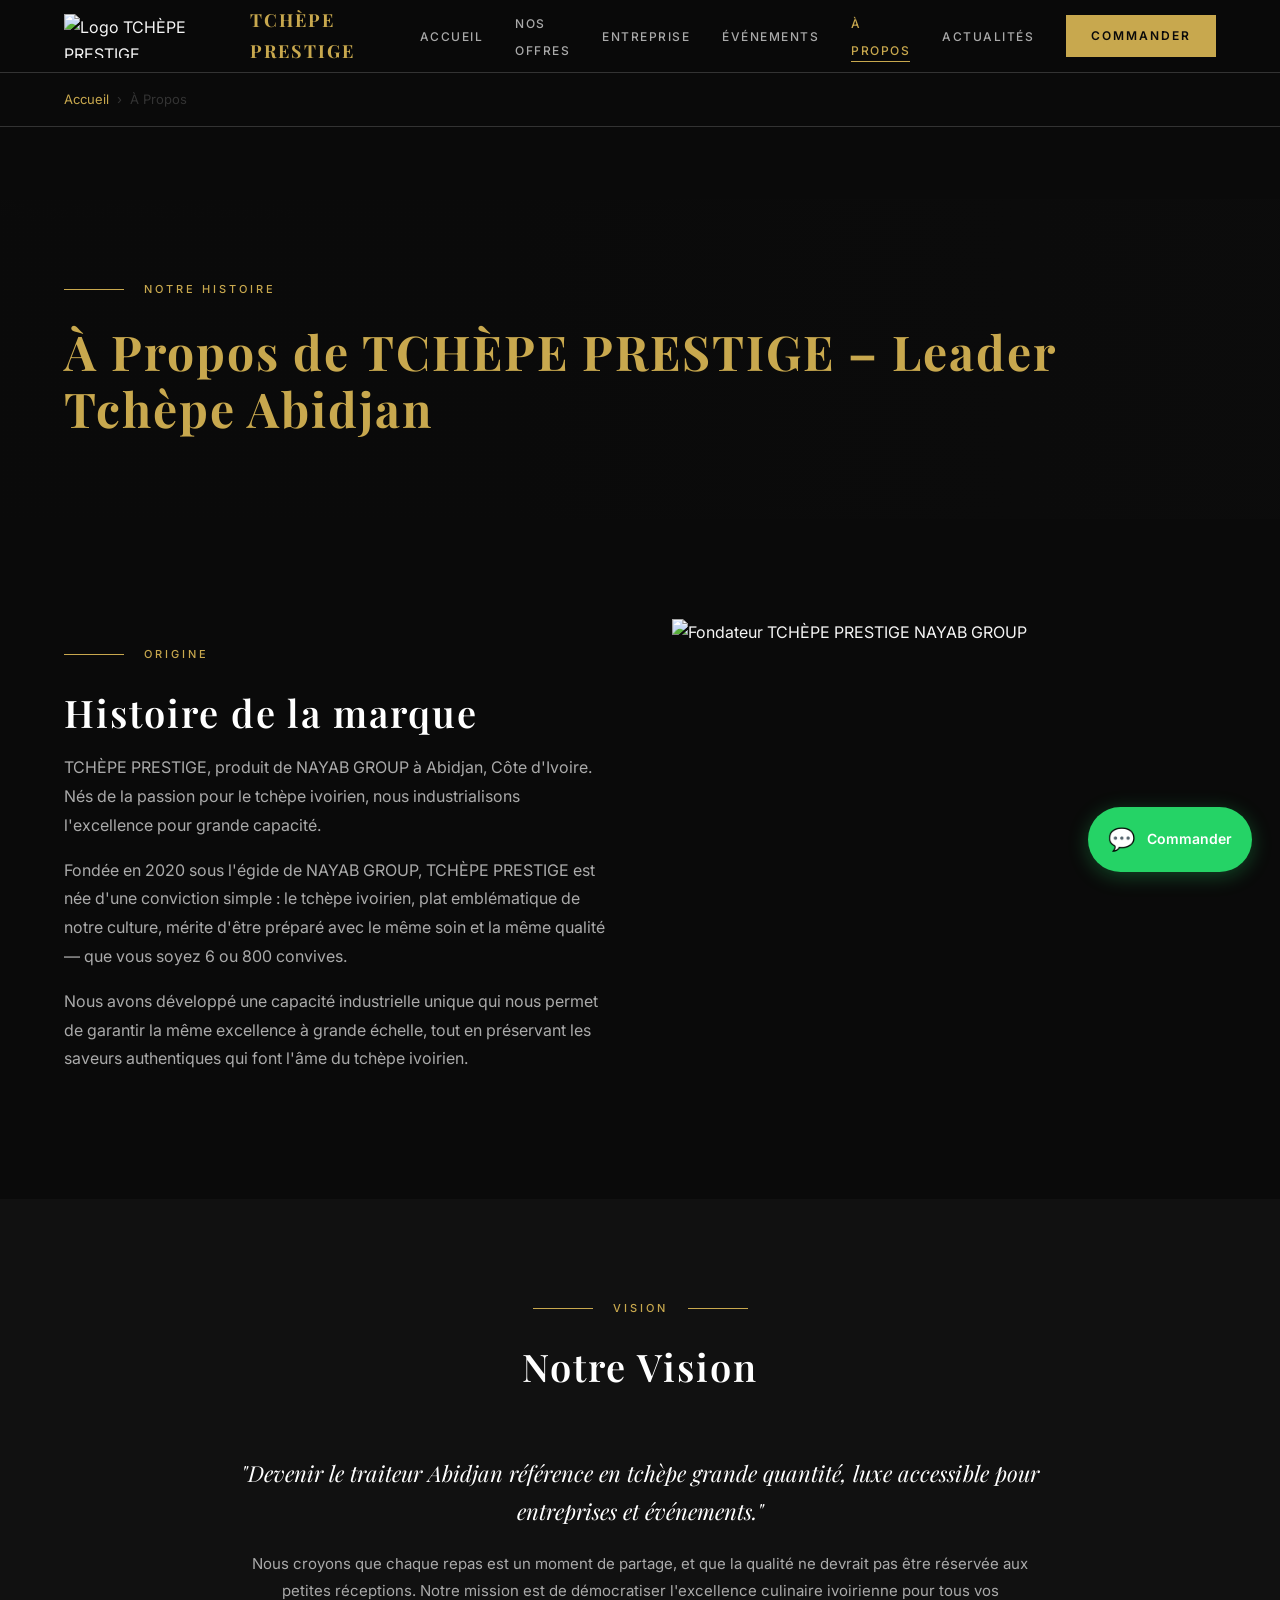
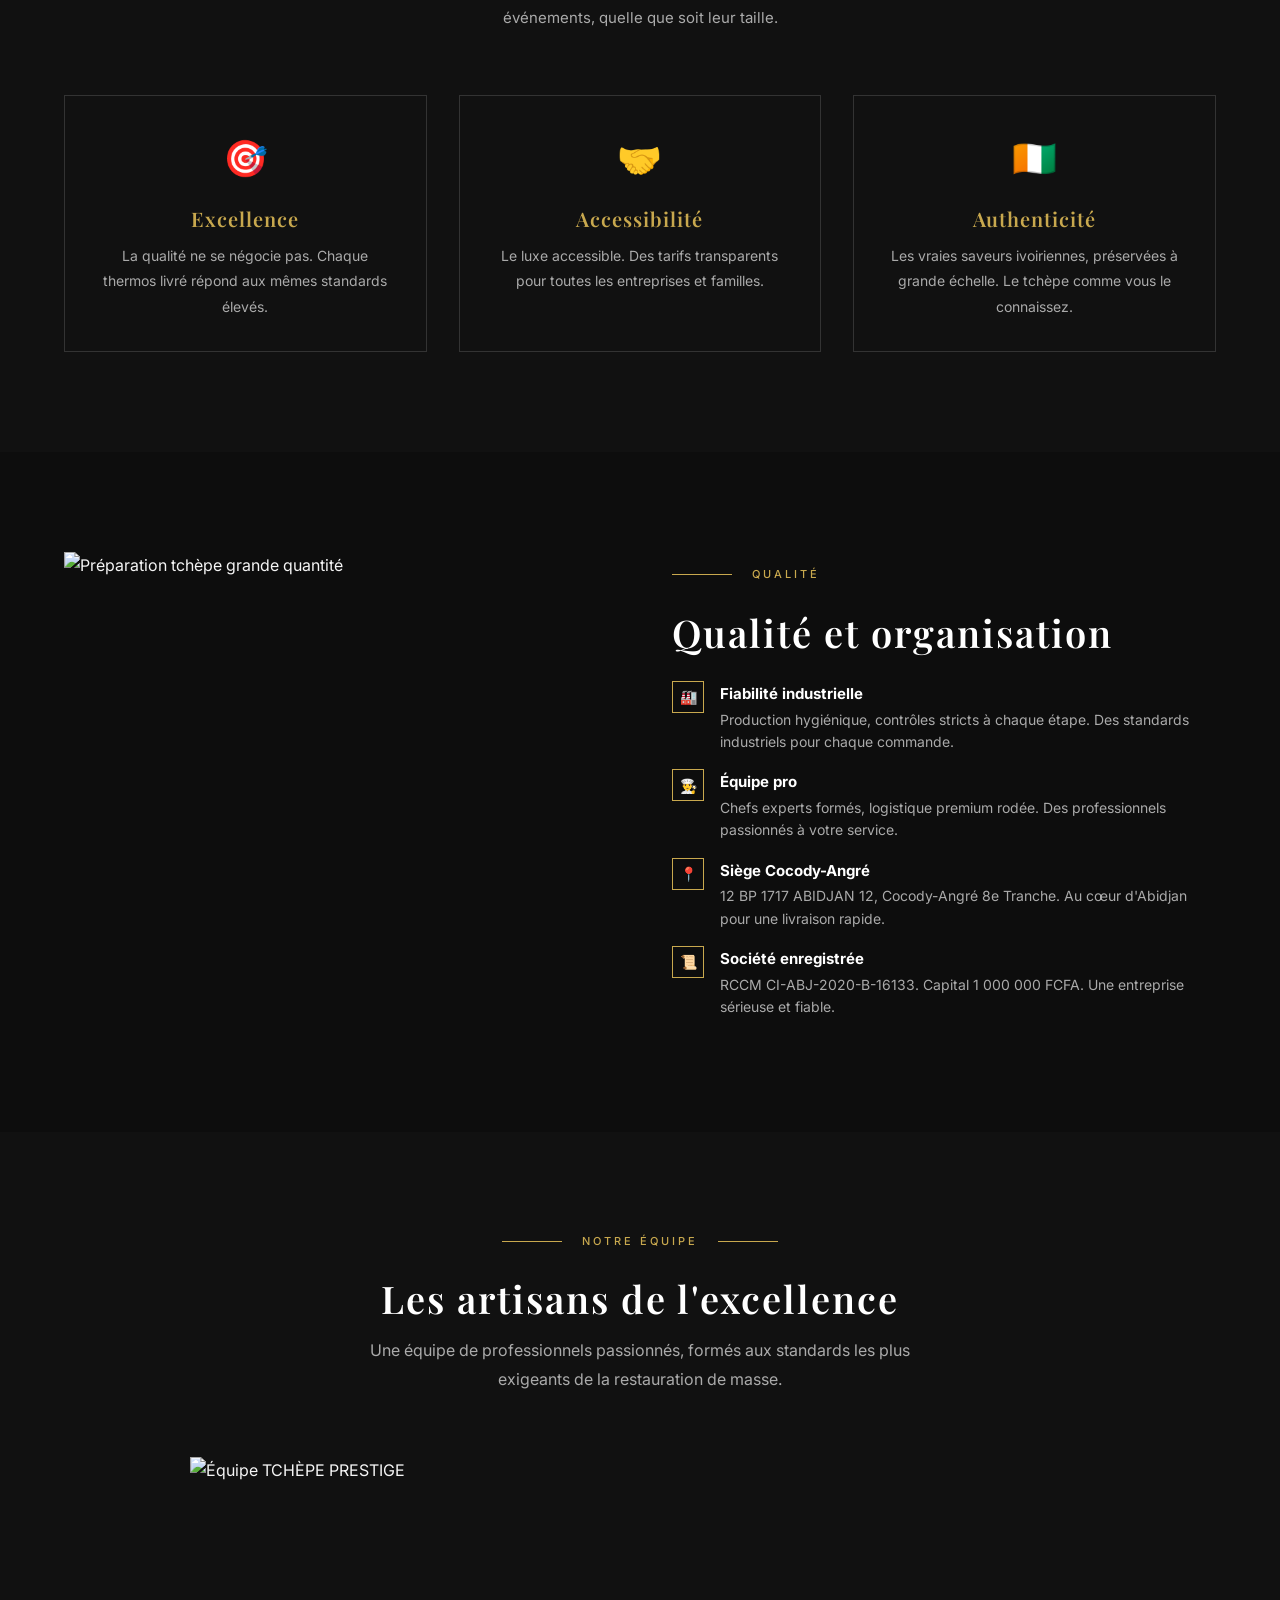
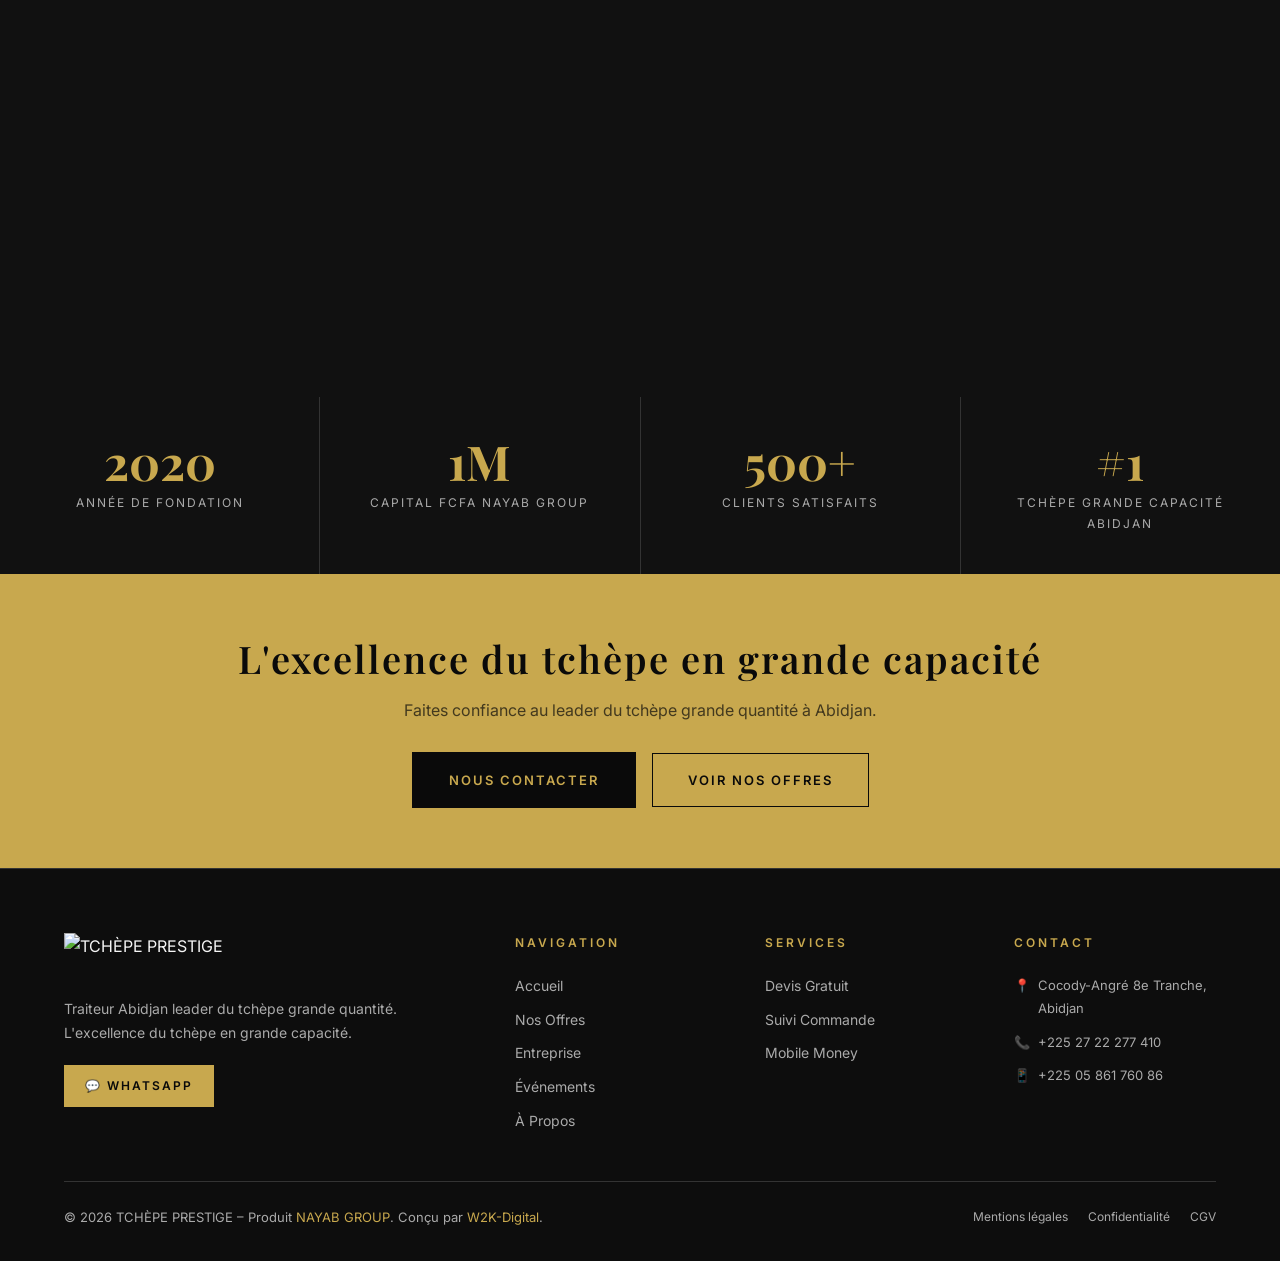
==== a-propos.html @ 78ae447a "Create a-propos.html" ====
<!DOCTYPE html>
<html lang="fr">
<head>
  <meta charset="UTF-8">
  <meta name="viewport" content="width=device-width, initial-scale=1.0">
  <title>À Propos de TCHÈPE PRESTIGE – Leader Tchèpe Abidjan | NAYAB GROUP</title>
  <meta name="description" content="TCHÈPE PRESTIGE, produit de NAYAB GROUP à Abidjan. Notre histoire, vision et engagement qualité. Traiteur Abidjan référence en tchèpe grande quantité.">
  <link rel="canonical" href="https://www.tchepeprestige.com/a-propos.html">
  <meta property="og:title" content="À Propos – TCHÈPE PRESTIGE Leader Tchèpe Abidjan">
  <meta property="og:description" content="Découvrez l'histoire de TCHÈPE PRESTIGE, produit NAYAB GROUP. Notre mission : l'excellence du tchèpe en grande capacité à Abidjan.">
  <meta property="og:image" content="https://www.tchepeprestige.com/images/apropos/equipe-cuisine.jpg">
  <meta property="og:url" content="https://www.tchepeprestige.com/a-propos.html">
  <link rel="icon" type="image/png" href="images/logo/favicon.png">
  <link rel="preconnect" href="https://fonts.googleapis.com">
  <link rel="preconnect" href="https://fonts.gstatic.com" crossorigin>
  <link href="https://fonts.googleapis.com/css2?family=Playfair+Display:wght@400;600;700&family=Inter:wght@300;400;500;600&display=swap" rel="stylesheet">
  <link rel="stylesheet" href="css/style.css">
  <!-- FB_PIXEL_ID --><!-- GA_MEASUREMENT_ID -->
</head>
<body data-next-page="temoignages.html">

  <!-- HEADER -->
  <header class="header" id="header">
    <nav class="nav">
      <a href="index.html" class="nav-logo">
        <img src="images/logo/logo-tchepeprestige.png" alt="Logo TCHÈPE PRESTIGE">
        <span class="nav-logo-text">Tchèpe Prestige</span>
      </a>
      <ul class="nav-menu">
        <li><a href="index.html" class="nav-link">Accueil</a></li>
        <li><a href="offres.html" class="nav-link">Nos Offres</a></li>
        <li><a href="entreprise.html" class="nav-link">Entreprise</a></li>
        <li><a href="evenements.html" class="nav-link">Événements</a></li>
        <li><a href="a-propos.html" class="nav-link active">À Propos</a></li>
        <li><a href="actualites.html" class="nav-link">Actualités</a></li>
        <li><a href="contact.html" class="btn-primary nav-cta">Commander</a></li>
      </ul>
      <button class="nav-hamburger" id="hamburger" aria-label="Menu" aria-expanded="false">
        <span></span><span></span><span></span>
      </button>
    </nav>
    <nav class="nav-drawer" id="navDrawer">
      <a href="index.html" class="nav-link">Accueil</a>
      <a href="offres.html" class="nav-link">Nos Offres</a>
      <a href="entreprise.html" class="nav-link">Entreprise</a>
      <a href="evenements.html" class="nav-link">Événements</a>
      <a href="a-propos.html" class="nav-link active">À Propos</a>
      <a href="temoignages.html" class="nav-link">Témoignages</a>
      <a href="actualites.html" class="nav-link">Actualités</a>
      <a href="contact.html" class="nav-link">Contact</a>
      <a href="contact.html" class="btn-primary" style="margin-top:16px;text-align:center;">Commander maintenant</a>
    </nav>
  </header>

  <!-- BREADCRUMB -->
  <div class="breadcrumb">
    <div class="container">
      <div class="breadcrumb-inner">
        <a href="index.html">Accueil</a>
        <span>›</span>
        <span>À Propos</span>
      </div>
    </div>
  </div>

  <!-- PAGE HERO -->
  <div class="page-hero">
    <div class="page-hero-bg">
      <picture>
        <source srcset="images/apropos/equipe-cuisine.webp" type="image/webp">
        <img src="images/apropos/equipe-cuisine.jpg" alt="Équipe TCHÈPE PRESTIGE en cuisine" loading="eager">
      </picture>
    </div>
    <div class="page-hero-overlay"></div>
    <div class="page-hero-content">
      <div class="separateur">
        <div class="separateur-ligne"></div>
        <span class="separateur-texte">Notre histoire</span>
      </div>
      <h1>À Propos de TCHÈPE PRESTIGE – Leader Tchèpe Abidjan</h1>
    </div>
  </div>

  <!-- HISTOIRE DE LA MARQUE -->
  <section class="section">
    <div class="container">
      <div class="grille-2" style="align-items:center;gap:64px;">
        <div class="reveal">
          <div class="separateur">
            <div class="separateur-ligne"></div>
            <span class="separateur-texte">Origine</span>
          </div>
          <h2>Histoire de la marque</h2>
          <p style="color:var(--gris);margin-top:16px;margin-bottom:16px;">
            TCHÈPE PRESTIGE, produit de NAYAB GROUP à Abidjan, Côte d'Ivoire. Nés de la passion pour le tchèpe ivoirien, nous industrialisons l'excellence pour grande capacité.
          </p>
          <p style="color:var(--gris);margin-bottom:16px;">
            Fondée en 2020 sous l'égide de NAYAB GROUP, TCHÈPE PRESTIGE est née d'une conviction simple : le tchèpe ivoirien, plat emblématique de notre culture, mérite d'être préparé avec le même soin et la même qualité — que vous soyez 6 ou 800 convives.
          </p>
          <p style="color:var(--gris);">
            Nous avons développé une capacité industrielle unique qui nous permet de garantir la même excellence à grande échelle, tout en préservant les saveurs authentiques qui font l'âme du tchèpe ivoirien.
          </p>
        </div>
        <div class="img-section reveal reveal-delay-1" style="height:480px;">
          <picture>
            <source srcset="images/apropos/fondateur.webp" type="image/webp">
            <img src="images/apropos/fondateur.jpg" alt="Fondateur TCHÈPE PRESTIGE NAYAB GROUP" loading="lazy">
          </picture>
        </div>
      </div>
    </div>
  </section>

  <!-- VISION -->
  <section class="section section-alt">
    <div class="container">
      <div class="section-header center reveal">
        <div class="separateur" style="justify-content:center">
          <div class="separateur-ligne"></div>
          <span class="separateur-texte">Vision</span>
          <div class="separateur-ligne"></div>
        </div>
        <h2>Notre Vision</h2>
      </div>
      <div style="max-width:800px;margin:0 auto;text-align:center;" class="reveal">
        <p style="font-family:'Playfair Display',serif;font-size:22px;color:var(--blanc);line-height:1.7;font-style:italic;">
          "Devenir le traiteur Abidjan référence en tchèpe grande quantité, luxe accessible pour entreprises et événements."
        </p>
        <p style="color:var(--gris);margin-top:20px;font-size:15px;line-height:1.8;">
          Nous croyons que chaque repas est un moment de partage, et que la qualité ne devrait pas être réservée aux petites réceptions. Notre mission est de démocratiser l'excellence culinaire ivoirienne pour tous vos événements, quelle que soit leur taille.
        </p>
      </div>
      <div class="grille-3" style="margin-top:64px;">
        <div class="carte reveal reveal-delay-1" style="text-align:center;">
          <div style="font-size:36px;margin-bottom:16px;">🎯</div>
          <h3 style="font-size:20px;margin-bottom:10px;">Excellence</h3>
          <p style="color:var(--gris);font-size:14px;">La qualité ne se négocie pas. Chaque thermos livré répond aux mêmes standards élevés.</p>
        </div>
        <div class="carte reveal reveal-delay-2" style="text-align:center;">
          <div style="font-size:36px;margin-bottom:16px;">🤝</div>
          <h3 style="font-size:20px;margin-bottom:10px;">Accessibilité</h3>
          <p style="color:var(--gris);font-size:14px;">Le luxe accessible. Des tarifs transparents pour toutes les entreprises et familles.</p>
        </div>
        <div class="carte reveal reveal-delay-3" style="text-align:center;">
          <div style="font-size:36px;margin-bottom:16px;">🇨🇮</div>
          <h3 style="font-size:20px;margin-bottom:10px;">Authenticité</h3>
          <p style="color:var(--gris);font-size:14px;">Les vraies saveurs ivoiriennes, préservées à grande échelle. Le tchèpe comme vous le connaissez.</p>
        </div>
      </div>
    </div>
  </section>

  <!-- QUALITÉ ET ORGANISATION -->
  <section class="section section-dark">
    <div class="container">
      <div class="grille-2" style="align-items:center;gap:64px;">
        <div class="img-section reveal" style="height:480px;">
          <picture>
            <source srcset="images/apropos/preparation-cuisine.webp" type="image/webp">
            <img src="images/apropos/preparation-cuisine.jpg" alt="Préparation tchèpe grande quantité" loading="lazy">
          </picture>
        </div>
        <div class="reveal reveal-delay-1">
          <div class="separateur">
            <div class="separateur-ligne"></div>
            <span class="separateur-texte">Qualité</span>
          </div>
          <h2>Qualité et organisation</h2>
          <div class="avantage-liste" style="margin-top:24px;">
            <div class="avantage-item">
              <div class="avantage-puce">🏭</div>
              <div class="avantage-texte">
                <strong>Fiabilité industrielle</strong>
                <p>Production hygiénique, contrôles stricts à chaque étape. Des standards industriels pour chaque commande.</p>
              </div>
            </div>
            <div class="avantage-item">
              <div class="avantage-puce">👨‍🍳</div>
              <div class="avantage-texte">
                <strong>Équipe pro</strong>
                <p>Chefs experts formés, logistique premium rodée. Des professionnels passionnés à votre service.</p>
              </div>
            </div>
            <div class="avantage-item">
              <div class="avantage-puce">📍</div>
              <div class="avantage-texte">
                <strong>Siège Cocody-Angré</strong>
                <p>12 BP 1717 ABIDJAN 12, Cocody-Angré 8e Tranche. Au cœur d'Abidjan pour une livraison rapide.</p>
              </div>
            </div>
            <div class="avantage-item">
              <div class="avantage-puce">📜</div>
              <div class="avantage-texte">
                <strong>Société enregistrée</strong>
                <p>RCCM CI-ABJ-2020-B-16133. Capital 1 000 000 FCFA. Une entreprise sérieuse et fiable.</p>
              </div>
            </div>
          </div>
        </div>
      </div>
    </div>
  </section>

  <!-- ÉQUIPE -->
  <section class="section section-alt">
    <div class="container">
      <div class="section-header center reveal">
        <div class="separateur" style="justify-content:center">
          <div class="separateur-ligne"></div>
          <span class="separateur-texte">Notre équipe</span>
          <div class="separateur-ligne"></div>
        </div>
        <h2>Les artisans de l'excellence</h2>
        <p style="color:var(--gris);margin-top:12px;max-width:560px;margin-left:auto;margin-right:auto;">
          Une équipe de professionnels passionnés, formés aux standards les plus exigeants de la restauration de masse.
        </p>
      </div>
      <div class="img-section reveal" style="height:440px;max-width:900px;margin:0 auto;">
        <picture>
          <source srcset="images/apropos/equipe-cuisine.webp" type="image/webp">
          <img src="images/apropos/equipe-cuisine.jpg" alt="Équipe TCHÈPE PRESTIGE" loading="lazy">
        </picture>
      </div>
    </div>
  </section>

  <!-- STATS -->
  <section>
    <div class="stats-grille">
      <div class="stat-item reveal">
        <div class="stat-nombre">2020</div>
        <div class="stat-label">Année de fondation</div>
      </div>
      <div class="stat-item reveal reveal-delay-1">
        <div class="stat-nombre">1M</div>
        <div class="stat-label">Capital FCFA NAYAB GROUP</div>
      </div>
      <div class="stat-item reveal reveal-delay-2">
        <div class="stat-nombre">500+</div>
        <div class="stat-label">Clients satisfaits</div>
      </div>
      <div class="stat-item reveal reveal-delay-3">
        <div class="stat-nombre">#1</div>
        <div class="stat-label">Tchèpe grande capacité Abidjan</div>
      </div>
    </div>
  </section>

  <!-- CTA BANDE -->
  <div class="cta-bande">
    <div class="container">
      <h2>L'excellence du tchèpe en grande capacité</h2>
      <p>Faites confiance au leader du tchèpe grande quantité à Abidjan.</p>
      <div class="btn-group" style="justify-content:center;">
        <a href="contact.html" class="btn-primary">Nous contacter</a>
        <a href="offres.html" class="btn-secondary">Voir nos offres</a>
      </div>
    </div>
  </div>

  <!-- FOOTER -->
  <footer class="footer">
    <div class="container">
      <div class="footer-grille">
        <div class="footer-brand">
          <img src="images/logo/logo-tchepeprestige.png" alt="TCHÈPE PRESTIGE">
          <p>Traiteur Abidjan leader du tchèpe grande quantité. L'excellence du tchèpe en grande capacité.</p>
          <a href="https://wa.me/2250586176086" target="_blank" rel="noopener" class="btn-primary" style="font-size:12px;padding:10px 20px;">💬 WhatsApp</a>
        </div>
        <div>
          <div class="footer-titre">Navigation</div>
          <div class="footer-liens">
            <a href="index.html">Accueil</a>
            <a href="offres.html">Nos Offres</a>
            <a href="entreprise.html">Entreprise</a>
            <a href="evenements.html">Événements</a>
            <a href="a-propos.html">À Propos</a>
          </div>
        </div>
        <div>
          <div class="footer-titre">Services</div>
          <div class="footer-liens">
            <a href="offres.html#devis">Devis Gratuit</a>
            <a href="suivi-commande.html">Suivi Commande</a>
            <a href="contact.html#paiement">Mobile Money</a>
          </div>
        </div>
        <div>
          <div class="footer-titre">Contact</div>
          <div class="footer-contact-info">
            <p><span>📍</span> Cocody-Angré 8e Tranche, Abidjan</p>
            <p><span>📞</span> +225 27 22 277 410</p>
            <p><span>📱</span> +225 05 861 760 86</p>
          </div>
        </div>
      </div>
      <div class="footer-bas">
        <p class="footer-copyright">© 2026 TCHÈPE PRESTIGE – Produit <a href="a-propos.html">NAYAB GROUP</a>. Conçu par <a href="mailto:contact@w2k-digital.com">W2K-Digital</a>.</p>
        <div class="footer-legal">
          <a href="mentions-legales.html">Mentions légales</a>
          <a href="confidentialite.html">Confidentialité</a>
          <a href="cgv.html">CGV</a>
        </div>
      </div>
    </div>
  </footer>

  <a href="https://wa.me/2250586176086?text=Bonjour%20TCHÈPE%20PRESTIGE" class="whatsapp-float" target="_blank" rel="noopener" aria-label="Commander via WhatsApp">
    <span class="whatsapp-float-icone">💬</span>
    <span class="whatsapp-float-texte">Commander</span>
  </a>
  <div class="scroll-indicator" id="scrollIndicator">
    <div class="scroll-dot"></div>
    <span class="scroll-texte">Défilement auto</span>
  </div>

  <script src="js/main.js"></script>
  <script src="js/auto-scroll.js"></script>
</body>
</html>
---- css/style.css ----
/* ============================================
   TCHÈPE PRESTIGE — Styles Globaux
   W2K-Digital | Ultra Luxe Noir/Or/Blanc
   ============================================ */

/* Imports Google Fonts */
@import url('https://fonts.googleapis.com/css2?family=Playfair+Display:wght@400;600;700&family=Inter:wght@300;400;500;600&display=swap');

/* ============================================
   VARIABLES CSS
   ============================================ */
:root {
  --noir: #0A0A0A;
  --noir-2: #111111;
  --noir-3: #0D0D0D;
  --or: #C8A84E;
  --or-clair: #D4B85A;
  --or-sombre: #A08830;
  --blanc: #FFFFFF;
  --blanc-casse: #F5F5F5;
  --gris: #AAAAAA;
  --gris-bordure: #333333;
  --vert-whatsapp: #25D366;
  --transition: 0.3s ease;
  --radius: 0px;
  --ombre-or: 0 0 20px rgba(200, 168, 78, 0.15);
  --ombre-carte: 0 4px 24px rgba(0,0,0,0.4);
}

/* ============================================
   RESET & BASE
   ============================================ */
*, *::before, *::after {
  box-sizing: border-box;
  margin: 0;
  padding: 0;
}

html {
  scroll-behavior: smooth;
  font-size: 16px;
}

body {
  background-color: var(--noir);
  color: var(--blanc-casse);
  font-family: 'Inter', sans-serif;
  font-weight: 400;
  line-height: 1.7;
  overflow-x: hidden;
  -webkit-font-smoothing: antialiased;
}

img {
  max-width: 100%;
  height: auto;
  display: block;
}

a {
  color: inherit;
  text-decoration: none;
  transition: color var(--transition);
}

ul, ol {
  list-style: none;
}

button {
  cursor: pointer;
  border: none;
  background: none;
  font-family: inherit;
}

input, select, textarea {
  font-family: inherit;
}

/* ============================================
   TYPOGRAPHIE
   ============================================ */
h1 {
  font-family: 'Playfair Display', serif;
  font-size: 52px;
  font-weight: 700;
  color: var(--or);
  letter-spacing: 2px;
  line-height: 1.2;
}

h2 {
  font-family: 'Playfair Display', serif;
  font-size: 38px;
  font-weight: 600;
  color: var(--blanc);
  letter-spacing: 2px;
  line-height: 1.3;
}

h3 {
  font-family: 'Playfair Display', serif;
  font-size: 28px;
  font-weight: 600;
  color: var(--or);
  letter-spacing: 1px;
  line-height: 1.4;
}

h4 {
  font-family: 'Inter', sans-serif;
  font-size: 18px;
  font-weight: 600;
  color: var(--blanc);
  letter-spacing: 1px;
}

p {
  font-size: 16px;
  color: var(--blanc-casse);
  line-height: 1.8;
}

small {
  font-size: 14px;
  color: var(--gris);
}

/* ============================================
   LAYOUT CONTAINERS
   ============================================ */
.container {
  max-width: 1200px;
  margin: 0 auto;
  padding: 0 24px;
}

.section {
  padding: 100px 0;
}

.section-alt {
  background-color: var(--noir-2);
}

.section-dark {
  background-color: var(--noir-3);
}

/* ============================================
   BOUTONS
   ============================================ */
.btn-primary {
  display: inline-block;
  background-color: var(--or);
  color: var(--noir);
  font-family: 'Inter', sans-serif;
  font-size: 13px;
  font-weight: 600;
  padding: 16px 36px;
  border-radius: var(--radius);
  text-transform: uppercase;
  letter-spacing: 2px;
  transition: background-color var(--transition), transform var(--transition);
  border: 1px solid var(--or);
}

.btn-primary:hover {
  background-color: var(--or-clair);
  transform: translateY(-2px);
  color: var(--noir);
}

.btn-secondary {
  display: inline-block;
  background-color: transparent;
  color: var(--or);
  font-family: 'Inter', sans-serif;
  font-size: 13px;
  font-weight: 600;
  padding: 15px 35px;
  border-radius: var(--radius);
  border: 1px solid var(--or);
  text-transform: uppercase;
  letter-spacing: 2px;
  transition: all var(--transition);
}

.btn-secondary:hover {
  background-color: var(--or);
  color: var(--noir);
  transform: translateY(-2px);
}

.btn-group {
  display: flex;
  gap: 16px;
  flex-wrap: wrap;
  align-items: center;
}

/* ============================================
   HEADER / NAVIGATION
   ============================================ */
.header {
  position: fixed;
  top: 0;
  left: 0;
  right: 0;
  z-index: 1000;
  background-color: rgba(10, 10, 10, 0.95);
  backdrop-filter: blur(10px);
  border-bottom: 1px solid var(--gris-bordure);
  transition: all var(--transition);
}

.header.scrolled {
  border-bottom-color: var(--or-sombre);
}

.nav {
  display: flex;
  align-items: center;
  justify-content: space-between;
  height: 72px;
  padding: 0 24px;
  max-width: 1200px;
  margin: 0 auto;
}

.nav-logo {
  display: flex;
  align-items: center;
  gap: 12px;
}

.nav-logo img {
  height: 44px;
  width: auto;
}

.nav-logo-text {
  font-family: 'Playfair Display', serif;
  font-size: 18px;
  font-weight: 700;
  color: var(--or);
  letter-spacing: 2px;
  text-transform: uppercase;
}

.nav-menu {
  display: flex;
  align-items: center;
  gap: 32px;
}

.nav-link {
  font-family: 'Inter', sans-serif;
  font-size: 12px;
  font-weight: 500;
  color: var(--gris);
  text-transform: uppercase;
  letter-spacing: 1.5px;
  transition: color var(--transition);
  position: relative;
}

.nav-link::after {
  content: '';
  position: absolute;
  bottom: -4px;
  left: 0;
  width: 0;
  height: 1px;
  background-color: var(--or);
  transition: width var(--transition);
}

.nav-link:hover,
.nav-link.active {
  color: var(--or);
}

.nav-link:hover::after,
.nav-link.active::after {
  width: 100%;
}

.nav-cta {
  font-size: 12px;
  padding: 10px 24px;
}

/* Menu Hamburger */
.nav-hamburger {
  display: none;
  flex-direction: column;
  gap: 5px;
  cursor: pointer;
  padding: 4px;
}

.nav-hamburger span {
  display: block;
  width: 24px;
  height: 2px;
  background-color: var(--or);
  transition: all var(--transition);
}

.nav-hamburger.open span:nth-child(1) {
  transform: translateY(7px) rotate(45deg);
}

.nav-hamburger.open span:nth-child(2) {
  opacity: 0;
}

.nav-hamburger.open span:nth-child(3) {
  transform: translateY(-7px) rotate(-45deg);
}

/* Drawer mobile */
.nav-drawer {
  display: none;
  position: fixed;
  top: 72px;
  left: 0;
  right: 0;
  bottom: 0;
  background-color: var(--noir);
  z-index: 999;
  flex-direction: column;
  padding: 40px 24px;
  gap: 8px;
  border-top: 1px solid var(--gris-bordure);
  transform: translateX(-100%);
  transition: transform var(--transition);
}

.nav-drawer.open {
  transform: translateX(0);
}

.nav-drawer .nav-link {
  font-size: 18px;
  padding: 14px 0;
  border-bottom: 1px solid var(--gris-bordure);
  color: var(--blanc-casse);
}

.nav-drawer .nav-link:hover {
  color: var(--or);
}

/* ============================================
   BREADCRUMB
   ============================================ */
.breadcrumb {
  padding: 16px 0;
  margin-top: 72px;
  border-bottom: 1px solid var(--gris-bordure);
}

.breadcrumb-inner {
  display: flex;
  align-items: center;
  gap: 8px;
  font-size: 13px;
  color: var(--gris);
}

.breadcrumb-inner a {
  color: var(--or);
  transition: color var(--transition);
}

.breadcrumb-inner a:hover {
  color: var(--or-clair);
}

.breadcrumb-inner span {
  color: var(--gris-bordure);
}

/* ============================================
   HERO SECTION
   ============================================ */
.hero {
  position: relative;
  min-height: 100vh;
  display: flex;
  align-items: center;
  overflow: hidden;
}

.hero-bg {
  position: absolute;
  inset: 0;
  z-index: 0;
}

.hero-bg picture,
.hero-bg img {
  width: 100%;
  height: 100%;
  object-fit: cover;
  object-position: center;
}

.hero-overlay {
  position: absolute;
  inset: 0;
  background: linear-gradient(
    135deg,
    rgba(10, 10, 10, 0.92) 0%,
    rgba(10, 10, 10, 0.75) 50%,
    rgba(10, 10, 10, 0.6) 100%
  );
  z-index: 1;
}

.hero-content {
  position: relative;
  z-index: 2;
  max-width: 1200px;
  margin: 0 auto;
  padding: 0 24px;
  padding-top: 100px;
}

.hero-badge {
  display: inline-block;
  font-size: 11px;
  font-weight: 600;
  letter-spacing: 3px;
  text-transform: uppercase;
  color: var(--or);
  border: 1px solid var(--or);
  padding: 6px 18px;
  margin-bottom: 28px;
}

.hero h1 {
  font-size: clamp(36px, 5vw, 64px);
  max-width: 800px;
  margin-bottom: 24px;
}

.hero-subtitle {
  font-size: 17px;
  color: var(--blanc-casse);
  max-width: 600px;
  margin-bottom: 36px;
  line-height: 1.8;
}

.hero-points {
  display: flex;
  flex-direction: column;
  gap: 12px;
  margin-bottom: 44px;
}

.hero-point {
  display: flex;
  align-items: center;
  gap: 12px;
  font-size: 15px;
  color: var(--blanc-casse);
}

.hero-point::before {
  content: '';
  display: block;
  width: 6px;
  height: 6px;
  background-color: var(--or);
  flex-shrink: 0;
  transform: rotate(45deg);
}

/* ============================================
   SÉPARATEUR OR
   ============================================ */
.separateur {
  display: flex;
  align-items: center;
  gap: 20px;
  margin-bottom: 24px;
}

.separateur-ligne {
  flex: 1;
  max-width: 60px;
  height: 1px;
  background-color: var(--or);
}

.separateur-texte {
  font-size: 11px;
  letter-spacing: 3px;
  text-transform: uppercase;
  color: var(--or);
  font-family: 'Inter', sans-serif;
  font-weight: 500;
}

.section-header {
  margin-bottom: 64px;
}

.section-header .separateur {
  justify-content: flex-start;
}

.section-header.center {
  text-align: center;
}

.section-header.center .separateur {
  justify-content: center;
}

/* ============================================
   CARTES
   ============================================ */
.carte {
  background-color: var(--noir-2);
  border: 1px solid var(--gris-bordure);
  padding: 32px;
  transition: border-color var(--transition), box-shadow var(--transition);
}

.carte:hover {
  border-color: var(--or);
  box-shadow: var(--ombre-or);
}

.carte-icone {
  width: 56px;
  height: 56px;
  margin-bottom: 20px;
}

.carte-icone img {
  width: 100%;
  height: 100%;
  object-fit: contain;
  filter: brightness(0) saturate(100%) invert(68%) sepia(61%) saturate(342%) hue-rotate(2deg) brightness(96%) contrast(90%);
}

.grille-3 {
  display: grid;
  grid-template-columns: repeat(3, 1fr);
  gap: 32px;
}

.grille-2 {
  display: grid;
  grid-template-columns: repeat(2, 1fr);
  gap: 32px;
}

.grille-4 {
  display: grid;
  grid-template-columns: repeat(4, 1fr);
  gap: 32px;
}

/* ============================================
   IMAGE AVEC PICTURE
   ============================================ */
.img-section {
  position: relative;
  overflow: hidden;
}

.img-section picture,
.img-section img {
  width: 100%;
  height: 100%;
  object-fit: cover;
  transition: transform 0.6s ease;
}

.img-section:hover picture img,
.img-section:hover img {
  transform: scale(1.03);
}

/* ============================================
   TABLEAU TARIFS
   ============================================ */
.tableau-tarifs {
  width: 100%;
  border-collapse: collapse;
  font-family: 'Inter', sans-serif;
}

.tableau-tarifs thead th {
  background-color: var(--or);
  color: var(--noir);
  font-size: 12px;
  font-weight: 600;
  text-transform: uppercase;
  letter-spacing: 2px;
  padding: 16px 20px;
  text-align: left;
}

.tableau-tarifs tbody tr {
  border-bottom: 1px solid var(--gris-bordure);
  transition: background-color var(--transition);
}

.tableau-tarifs tbody tr:hover {
  background-color: rgba(200, 168, 78, 0.05);
}

.tableau-tarifs tbody td {
  padding: 16px 20px;
  font-size: 15px;
  color: var(--blanc-casse);
}

.tableau-tarifs tbody td:first-child {
  color: var(--or);
  font-weight: 600;
  font-family: 'Playfair Display', serif;
  font-size: 17px;
}

.tableau-tarifs tbody td .prix {
  color: var(--or);
  font-weight: 600;
}

.badge-formule {
  display: inline-block;
  font-size: 11px;
  font-weight: 600;
  letter-spacing: 1px;
  text-transform: uppercase;
  padding: 3px 10px;
  border: 1px solid var(--gris-bordure);
  color: var(--gris);
  margin-right: 4px;
}

/* ============================================
   FORMULAIRE
   ============================================ */
.form-group {
  margin-bottom: 20px;
}

.form-label {
  display: block;
  font-size: 12px;
  font-weight: 600;
  letter-spacing: 2px;
  text-transform: uppercase;
  color: var(--or);
  margin-bottom: 8px;
}

.form-input,
.form-select,
.form-textarea {
  width: 100%;
  background-color: var(--noir-2);
  border: 1px solid var(--gris-bordure);
  color: var(--blanc-casse);
  font-size: 15px;
  padding: 14px 18px;
  outline: none;
  transition: border-color var(--transition);
  font-family: 'Inter', sans-serif;
  border-radius: 0;
  -webkit-appearance: none;
}

.form-input:focus,
.form-select:focus,
.form-textarea:focus {
  border-color: var(--or);
}

.form-input::placeholder,
.form-textarea::placeholder {
  color: var(--gris);
  font-size: 14px;
}

.form-select {
  cursor: pointer;
  background-image: url("data:image/svg+xml,%3Csvg xmlns='http://www.w3.org/2000/svg' width='12' height='8' viewBox='0 0 12 8'%3E%3Cpath d='M1 1l5 5 5-5' stroke='%23C8A84E' stroke-width='2' fill='none'/%3E%3C/svg%3E");
  background-repeat: no-repeat;
  background-position: right 18px center;
  padding-right: 44px;
}

.form-textarea {
  resize: vertical;
  min-height: 120px;
}

.form-grille {
  display: grid;
  grid-template-columns: 1fr 1fr;
  gap: 20px;
}

.form-message {
  padding: 14px 18px;
  font-size: 14px;
  margin-top: 16px;
  display: none;
}

.form-message.success {
  background-color: rgba(200, 168, 78, 0.1);
  border: 1px solid var(--or);
  color: var(--or);
  display: block;
}

.form-message.error {
  background-color: rgba(220, 50, 50, 0.1);
  border: 1px solid #dc3232;
  color: #ff6b6b;
  display: block;
}

/* ============================================
   TÉMOIGNAGES CARROUSEL
   ============================================ */
.carrousel-temoignages {
  position: relative;
  overflow: hidden;
}

.temoignages-track {
  display: flex;
  transition: transform 0.6s ease;
}

.temoignage-item {
  min-width: 100%;
  padding: 0 16px;
}

.temoignage-carte {
  background-color: var(--noir-2);
  border: 1px solid var(--gris-bordure);
  padding: 40px;
  max-width: 800px;
  margin: 0 auto;
}

.temoignage-etoiles {
  display: flex;
  gap: 4px;
  margin-bottom: 20px;
}

.temoignage-etoiles span {
  color: var(--or);
  font-size: 18px;
}

.temoignage-texte {
  font-size: 18px;
  font-family: 'Playfair Display', serif;
  color: var(--blanc);
  line-height: 1.7;
  font-style: italic;
  margin-bottom: 28px;
}

.temoignage-auteur {
  display: flex;
  align-items: center;
  gap: 16px;
}

.temoignage-photo {
  width: 56px;
  height: 56px;
  border-radius: 50%;
  object-fit: cover;
  border: 2px solid var(--or);
}

.temoignage-nom {
  font-weight: 600;
  color: var(--blanc);
  font-size: 15px;
}

.temoignage-role {
  font-size: 13px;
  color: var(--gris);
}

.carrousel-controls {
  display: flex;
  justify-content: center;
  align-items: center;
  gap: 12px;
  margin-top: 32px;
}

.carrousel-btn {
  width: 40px;
  height: 40px;
  border: 1px solid var(--gris-bordure);
  background: transparent;
  color: var(--or);
  font-size: 16px;
  display: flex;
  align-items: center;
  justify-content: center;
  transition: all var(--transition);
  cursor: pointer;
}

.carrousel-btn:hover {
  border-color: var(--or);
  background-color: var(--or);
  color: var(--noir);
}

.carrousel-dots {
  display: flex;
  gap: 8px;
}

.carrousel-dot {
  width: 8px;
  height: 8px;
  background-color: var(--gris-bordure);
  cursor: pointer;
  transition: background-color var(--transition);
}

.carrousel-dot.active {
  background-color: var(--or);
}

/* ============================================
   SECTION ACTUALITÉS
   ============================================ */
.actualites-grille {
  display: grid;
  grid-template-columns: repeat(3, 1fr);
  gap: 28px;
}

.actualite-carte {
  background-color: var(--noir-2);
  border: 1px solid var(--gris-bordure);
  overflow: hidden;
  transition: border-color var(--transition), box-shadow var(--transition);
}

.actualite-carte:hover {
  border-color: var(--or);
  box-shadow: var(--ombre-or);
}

.actualite-img {
  height: 220px;
  overflow: hidden;
}

.actualite-img picture,
.actualite-img img {
  width: 100%;
  height: 100%;
  object-fit: cover;
  transition: transform 0.5s ease;
}

.actualite-carte:hover .actualite-img img {
  transform: scale(1.05);
}

.actualite-body {
  padding: 24px;
}

.actualite-date {
  font-size: 12px;
  color: var(--or);
  letter-spacing: 2px;
  text-transform: uppercase;
  margin-bottom: 10px;
}

.actualite-titre {
  font-family: 'Playfair Display', serif;
  font-size: 18px;
  color: var(--blanc);
  margin-bottom: 12px;
  line-height: 1.4;
}

.actualite-texte {
  font-size: 14px;
  color: var(--gris);
  line-height: 1.7;
}

/* ============================================
   SECTION INFOS CONTACT
   ============================================ */
.contact-info {
  display: flex;
  flex-direction: column;
  gap: 24px;
}

.contact-item {
  display: flex;
  gap: 20px;
  align-items: flex-start;
}

.contact-icone {
  width: 48px;
  height: 48px;
  border: 1px solid var(--or);
  display: flex;
  align-items: center;
  justify-content: center;
  flex-shrink: 0;
  font-size: 20px;
}

.contact-detail strong {
  display: block;
  font-size: 13px;
  letter-spacing: 2px;
  text-transform: uppercase;
  color: var(--or);
  margin-bottom: 4px;
}

.contact-detail p, .contact-detail a {
  font-size: 15px;
  color: var(--blanc-casse);
}

.contact-detail a:hover {
  color: var(--or);
}

/* ============================================
   MOBILE MONEY
   ============================================ */
.mobile-money-grille {
  display: grid;
  grid-template-columns: repeat(2, 1fr);
  gap: 20px;
}

.mobile-money-carte {
  background-color: var(--noir-2);
  border: 1px solid var(--gris-bordure);
  padding: 28px;
  text-align: center;
  cursor: pointer;
  transition: all var(--transition);
}

.mobile-money-carte:hover,
.mobile-money-carte.active {
  border-color: var(--or);
  box-shadow: var(--ombre-or);
}

.mobile-money-logo {
  font-size: 32px;
  margin-bottom: 12px;
}

.mobile-money-nom {
  font-family: 'Playfair Display', serif;
  font-size: 16px;
  color: var(--or);
  margin-bottom: 4px;
}

.mobile-money-instructions {
  margin-top: 28px;
  background-color: var(--noir-3);
  border: 1px solid var(--or);
  padding: 28px;
  display: none;
}

.mobile-money-instructions.visible {
  display: block;
}

.mobile-money-instructions h4 {
  color: var(--or);
  margin-bottom: 16px;
}

.mobile-money-etapes {
  counter-reset: etape;
  display: flex;
  flex-direction: column;
  gap: 12px;
  margin-bottom: 20px;
}

.mobile-money-etape {
  display: flex;
  gap: 12px;
  align-items: flex-start;
  counter-increment: etape;
}

.mobile-money-etape::before {
  content: counter(etape);
  display: flex;
  align-items: center;
  justify-content: center;
  width: 28px;
  height: 28px;
  background-color: var(--or);
  color: var(--noir);
  font-size: 13px;
  font-weight: 700;
  flex-shrink: 0;
}

.numero-marchand {
  text-align: center;
  margin: 16px 0;
  padding: 16px;
  background-color: var(--noir-2);
  border: 1px solid var(--gris-bordure);
}

.numero-marchand strong {
  font-family: 'Playfair Display', serif;
  font-size: 22px;
  color: var(--or);
  letter-spacing: 3px;
}

/* ============================================
   CALCULATEUR DEVIS
   ============================================ */
.calculateur {
  background-color: var(--noir-2);
  border: 1px solid var(--gris-bordure);
  padding: 40px;
}

.calculateur-resultat {
  background-color: var(--noir-3);
  border: 1px solid var(--or);
  padding: 32px;
  margin-top: 28px;
  display: none;
}

.calculateur-resultat.visible {
  display: block;
}

.resultat-ligne {
  display: flex;
  justify-content: space-between;
  align-items: center;
  padding: 10px 0;
  border-bottom: 1px solid var(--gris-bordure);
  font-size: 15px;
}

.resultat-ligne:last-child {
  border-bottom: none;
}

.resultat-ligne .label {
  color: var(--gris);
}

.resultat-ligne .valeur {
  color: var(--blanc);
  font-weight: 600;
}

.resultat-total {
  display: flex;
  justify-content: space-between;
  align-items: center;
  padding: 20px 0 0;
  margin-top: 12px;
  border-top: 1px solid var(--or);
}

.resultat-total .label {
  font-family: 'Playfair Display', serif;
  font-size: 20px;
  color: var(--blanc);
}

.resultat-total .valeur {
  font-family: 'Playfair Display', serif;
  font-size: 28px;
  color: var(--or);
  font-weight: 700;
}

/* Count-up animation */
.count-up {
  display: inline-block;
  transition: all 0.5s ease;
}

/* ============================================
   TRACKING COMMANDE
   ============================================ */
.tracking-timeline {
  display: flex;
  flex-direction: column;
  gap: 0;
  margin-top: 32px;
}

.tracking-etape {
  display: flex;
  gap: 20px;
  align-items: flex-start;
  padding-bottom: 28px;
  position: relative;
}

.tracking-etape:not(:last-child)::after {
  content: '';
  position: absolute;
  left: 19px;
  top: 40px;
  bottom: 0;
  width: 2px;
  background-color: var(--gris-bordure);
}

.tracking-etape.done::after {
  background-color: var(--or);
}

.tracking-icone {
  width: 40px;
  height: 40px;
  border: 2px solid var(--gris-bordure);
  display: flex;
  align-items: center;
  justify-content: center;
  font-size: 16px;
  flex-shrink: 0;
  color: var(--gris);
  background-color: var(--noir);
  z-index: 1;
  position: relative;
}

.tracking-etape.done .tracking-icone {
  border-color: var(--or);
  background-color: var(--or);
  color: var(--noir);
}

.tracking-etape.current .tracking-icone {
  border-color: var(--or);
  color: var(--or);
  animation: pulse-or 2s infinite;
}

@keyframes pulse-or {
  0%, 100% { box-shadow: 0 0 0 0 rgba(200, 168, 78, 0.4); }
  50% { box-shadow: 0 0 0 8px rgba(200, 168, 78, 0); }
}

.tracking-info h4 {
  margin-bottom: 4px;
}

.tracking-etape.done .tracking-info h4 {
  color: var(--or);
}

.tracking-etape:not(.done):not(.current) .tracking-info h4 {
  color: var(--gris);
}

/* ============================================
   FOOTER
   ============================================ */
.footer {
  background-color: var(--noir-3);
  border-top: 1px solid var(--gris-bordure);
  padding: 64px 0 32px;
}

.footer-grille {
  display: grid;
  grid-template-columns: 2fr 1fr 1fr 1fr;
  gap: 48px;
  margin-bottom: 48px;
}

.footer-brand img {
  height: 48px;
  margin-bottom: 16px;
}

.footer-brand p {
  font-size: 14px;
  color: var(--gris);
  margin-bottom: 20px;
  line-height: 1.7;
}

.footer-titre {
  font-size: 12px;
  font-weight: 600;
  letter-spacing: 3px;
  text-transform: uppercase;
  color: var(--or);
  margin-bottom: 20px;
}

.footer-liens {
  display: flex;
  flex-direction: column;
  gap: 10px;
}

.footer-liens a {
  font-size: 14px;
  color: var(--gris);
  transition: color var(--transition);
}

.footer-liens a:hover {
  color: var(--or);
}

.footer-contact-info {
  display: flex;
  flex-direction: column;
  gap: 10px;
}

.footer-contact-info p {
  font-size: 13px;
  color: var(--gris);
  display: flex;
  gap: 8px;
  align-items: flex-start;
}

.footer-contact-info span {
  color: var(--or);
  flex-shrink: 0;
}

.footer-bas {
  border-top: 1px solid var(--gris-bordure);
  padding-top: 24px;
  display: flex;
  justify-content: space-between;
  align-items: center;
  flex-wrap: wrap;
  gap: 12px;
}

.footer-copyright {
  font-size: 13px;
  color: var(--gris);
}

.footer-copyright a {
  color: var(--or);
}

.footer-legal {
  display: flex;
  gap: 20px;
}

.footer-legal a {
  font-size: 12px;
  color: var(--gris);
  transition: color var(--transition);
}

.footer-legal a:hover {
  color: var(--or);
}

/* ============================================
   BOUTON WHATSAPP FLOTTANT
   ============================================ */
.whatsapp-float {
  position: fixed;
  bottom: 28px;
  right: 28px;
  z-index: 9999;
  display: flex;
  align-items: center;
  gap: 12px;
  background-color: var(--vert-whatsapp);
  color: #fff;
  padding: 14px 20px;
  border-radius: 50px;
  box-shadow: 0 4px 20px rgba(37, 211, 102, 0.3);
  transition: all var(--transition);
  text-decoration: none;
  font-family: 'Inter', sans-serif;
  font-size: 14px;
  font-weight: 600;
}

.whatsapp-float:hover {
  background-color: #1ebe5d;
  transform: scale(1.05);
  box-shadow: 0 6px 28px rgba(37, 211, 102, 0.4);
  color: #fff;
}

.whatsapp-float-icone {
  font-size: 22px;
  animation: pulse-whatsapp 2.5s ease-in-out infinite;
}

@keyframes pulse-whatsapp {
  0%, 100% { transform: scale(1); }
  50% { transform: scale(1.1); }
}

.whatsapp-float-texte {
  display: none;
}

@media (min-width: 640px) {
  .whatsapp-float-texte {
    display: block;
  }
}

/* ============================================
   INDICATEUR AUTO-SCROLL
   ============================================ */
.scroll-indicator {
  position: fixed;
  bottom: 28px;
  left: 28px;
  z-index: 9998;
  display: flex;
  align-items: center;
  gap: 8px;
  opacity: 0;
  transition: opacity 0.5s ease;
}

.scroll-indicator.visible {
  opacity: 1;
}

.scroll-dot {
  width: 8px;
  height: 8px;
  background-color: var(--or);
  border-radius: 50%;
  animation: pulse-dot 2s ease-in-out infinite;
}

.scroll-texte {
  font-size: 11px;
  color: var(--gris);
  letter-spacing: 2px;
  text-transform: uppercase;
}

@keyframes pulse-dot {
  0%, 100% { opacity: 1; transform: scale(1); }
  50% { opacity: 0.4; transform: scale(0.7); }
}

/* ============================================
   PAGE HERO (sous-pages)
   ============================================ */
.page-hero {
  min-height: 320px;
  display: flex;
  align-items: center;
  position: relative;
  overflow: hidden;
  margin-top: 72px;
  background-color: var(--noir-3);
}

.page-hero-bg {
  position: absolute;
  inset: 0;
  z-index: 0;
}

.page-hero-bg picture,
.page-hero-bg img {
  width: 100%;
  height: 100%;
  object-fit: cover;
  opacity: 0.25;
}

.page-hero-overlay {
  position: absolute;
  inset: 0;
  background: linear-gradient(to right, rgba(10,10,10,0.98) 40%, rgba(10,10,10,0.5) 100%);
  z-index: 1;
}

.page-hero-content {
  position: relative;
  z-index: 2;
  padding: 60px 24px;
  max-width: 1200px;
  margin: 0 auto;
  width: 100%;
}

.page-hero h1 {
  font-size: clamp(28px, 4vw, 48px);
  margin-top: 12px;
}

/* ============================================
   AVANTAGES / LISTE ICÔNES
   ============================================ */
.avantage-liste {
  display: flex;
  flex-direction: column;
  gap: 16px;
}

.avantage-item {
  display: flex;
  gap: 16px;
  align-items: flex-start;
}

.avantage-puce {
  width: 32px;
  height: 32px;
  border: 1px solid var(--or);
  display: flex;
  align-items: center;
  justify-content: center;
  flex-shrink: 0;
  color: var(--or);
  font-size: 14px;
}

.avantage-texte strong {
  display: block;
  color: var(--blanc);
  font-size: 15px;
  margin-bottom: 2px;
}

.avantage-texte p {
  font-size: 14px;
  color: var(--gris);
  line-height: 1.6;
}

/* ============================================
   STATISTIQUES
   ============================================ */
.stats-grille {
  display: grid;
  grid-template-columns: repeat(4, 1fr);
  gap: 1px;
  background-color: var(--gris-bordure);
}

.stat-item {
  background-color: var(--noir-2);
  padding: 40px 24px;
  text-align: center;
}

.stat-nombre {
  font-family: 'Playfair Display', serif;
  font-size: 48px;
  font-weight: 700;
  color: var(--or);
  line-height: 1;
  margin-bottom: 8px;
}

.stat-label {
  font-size: 12px;
  letter-spacing: 2px;
  text-transform: uppercase;
  color: var(--gris);
}

/* ============================================
   CTA BANDE
   ============================================ */
.cta-bande {
  background-color: var(--or);
  padding: 60px 24px;
  text-align: center;
}

.cta-bande h2 {
  color: var(--noir);
  margin-bottom: 12px;
}

.cta-bande p {
  color: rgba(10, 10, 10, 0.7);
  font-size: 16px;
  margin-bottom: 28px;
}

.cta-bande .btn-primary {
  background-color: var(--noir);
  color: var(--or);
  border-color: var(--noir);
}

.cta-bande .btn-primary:hover {
  background-color: var(--noir-2);
}

.cta-bande .btn-secondary {
  border-color: var(--noir);
  color: var(--noir);
}

.cta-bande .btn-secondary:hover {
  background-color: var(--noir);
  color: var(--or);
}

/* ============================================
   PAGE LÉGALE (mentions, CGV, confidentialité)
   ============================================ */
.legale-contenu {
  max-width: 800px;
}

.legale-contenu h2 {
  font-size: 26px;
  margin-top: 40px;
  margin-bottom: 16px;
}

.legale-contenu p {
  margin-bottom: 14px;
  color: var(--blanc-casse);
  font-size: 15px;
}

.legale-contenu ul {
  list-style: disc;
  padding-left: 24px;
  margin-bottom: 14px;
}

.legale-contenu ul li {
  color: var(--blanc-casse);
  font-size: 15px;
  margin-bottom: 6px;
}

.legale-contenu ol {
  padding-left: 24px;
  margin-bottom: 14px;
}

.legale-contenu ol li {
  color: var(--blanc-casse);
  font-size: 15px;
  margin-bottom: 8px;
}

/* ============================================
   ANIMATIONS
   ============================================ */
@keyframes fadeInUp {
  from {
    opacity: 0;
    transform: translateY(30px);
  }
  to {
    opacity: 1;
    transform: translateY(0);
  }
}

@keyframes fadeIn {
  from { opacity: 0; }
  to { opacity: 1; }
}

.animate-fade-up {
  animation: fadeInUp 0.7s ease forwards;
}

.animate-fade {
  animation: fadeIn 0.6s ease forwards;
}

/* Intersection Observer animations */
.reveal {
  opacity: 0;
  transform: translateY(24px);
  transition: opacity 0.7s ease, transform 0.7s ease;
}

.reveal.visible {
  opacity: 1;
  transform: translateY(0);
}

.reveal-delay-1 { transition-delay: 0.1s; }
.reveal-delay-2 { transition-delay: 0.2s; }
.reveal-delay-3 { transition-delay: 0.3s; }
.reveal-delay-4 { transition-delay: 0.4s; }

/* ============================================
   RESPONSIVE — TABLET (max 1024px)
   ============================================ */
@media (max-width: 1024px) {
  h1 { font-size: 42px; }
  h2 { font-size: 32px; }
  h3 { font-size: 24px; }

  .grille-4 {
    grid-template-columns: repeat(2, 1fr);
  }

  .footer-grille {
    grid-template-columns: 1fr 1fr;
    gap: 32px;
  }

  .stats-grille {
    grid-template-columns: repeat(2, 1fr);
  }
}

/* ============================================
   RESPONSIVE — MOBILE (max 768px)
   ============================================ */
@media (max-width: 768px) {
  h1 { font-size: 34px; }
  h2 { font-size: 28px; }
  h3 { font-size: 22px; }

  .section { padding: 60px 0; }

  .nav-menu { display: none; }
  .nav-hamburger { display: flex; }
  .nav-drawer { display: flex; }

  .grille-3 {
    grid-template-columns: 1fr;
  }

  .grille-2 {
    grid-template-columns: 1fr;
  }

  .grille-4 {
    grid-template-columns: 1fr;
  }

  .form-grille {
    grid-template-columns: 1fr;
  }

  .mobile-money-grille {
    grid-template-columns: 1fr;
  }

  .footer-grille {
    grid-template-columns: 1fr;
    gap: 36px;
  }

  .footer-bas {
    flex-direction: column;
    align-items: flex-start;
  }

  .stats-grille {
    grid-template-columns: 1fr 1fr;
  }

  .btn-group {
    flex-direction: column;
    align-items: flex-start;
  }

  .calculateur {
    padding: 24px;
  }

  .tableau-tarifs thead th,
  .tableau-tarifs tbody td {
    padding: 12px 12px;
    font-size: 13px;
  }

  .actualites-grille {
    grid-template-columns: 1fr;
  }
}

/* ============================================
   RESPONSIVE — PETIT MOBILE (max 480px)
   ============================================ */
@media (max-width: 480px) {
  h1 { font-size: 28px; }
  .container { padding: 0 16px; }
  .section { padding: 48px 0; }
  .carte { padding: 24px; }

  .whatsapp-float {
    bottom: 16px;
    right: 16px;
    padding: 12px 16px;
  }

  .stats-grille {
    grid-template-columns: 1fr;
  }

  .tableau-tarifs {
    font-size: 12px;
  }

  .tableau-tarifs thead th,
  .tableau-tarifs tbody td {
    padding: 10px 8px;
  }
}
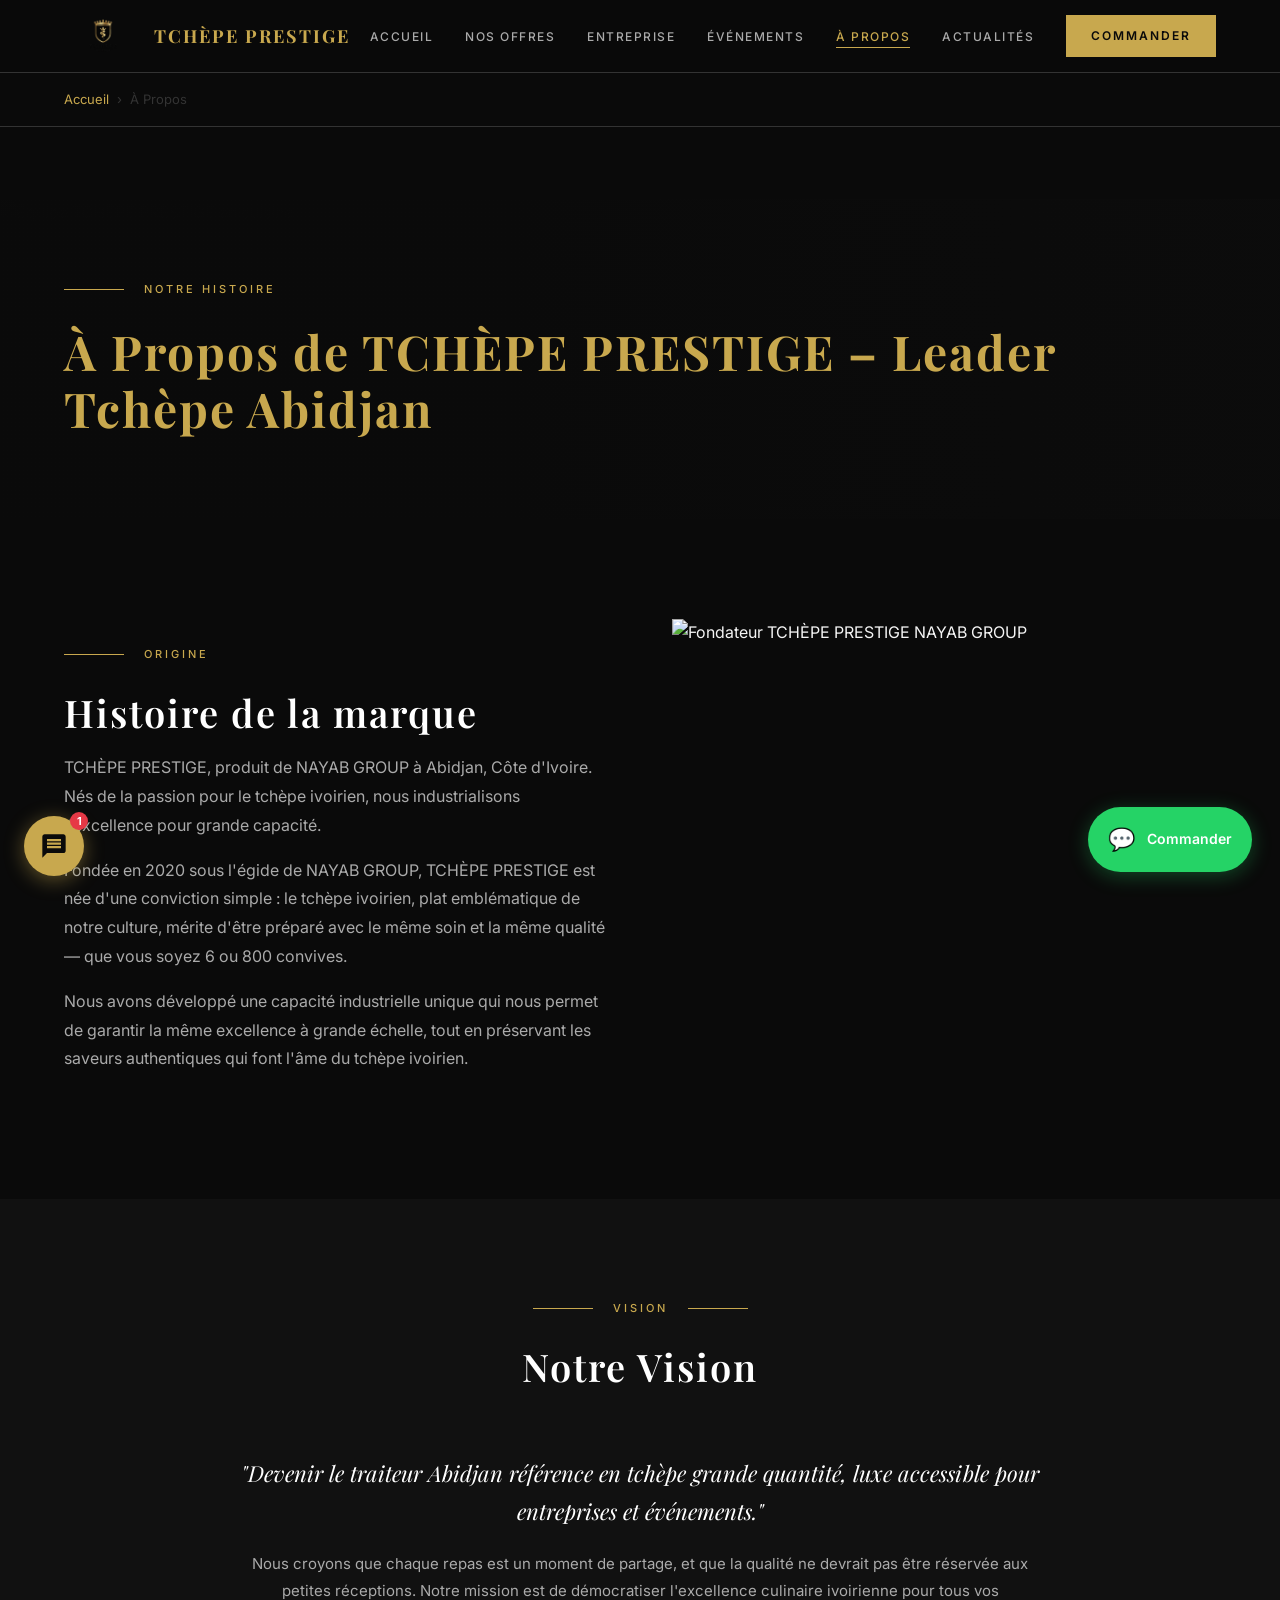
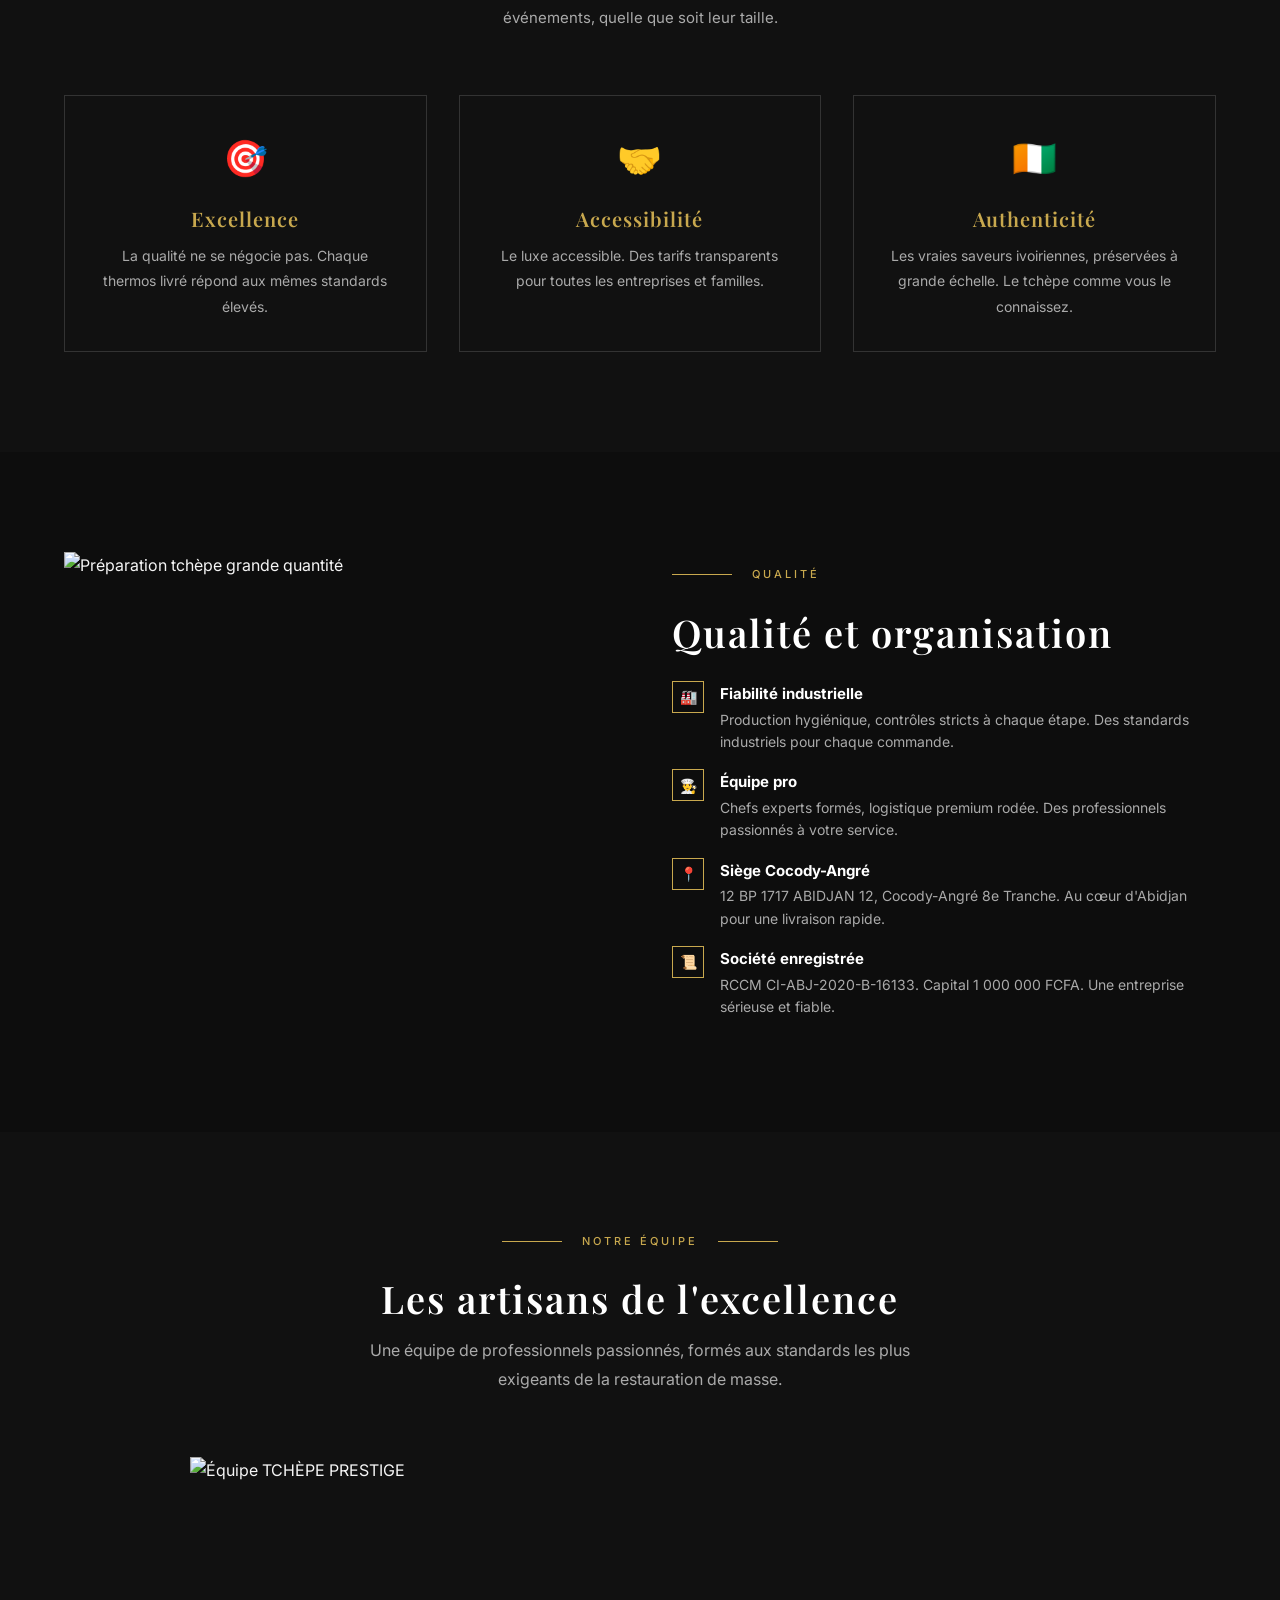
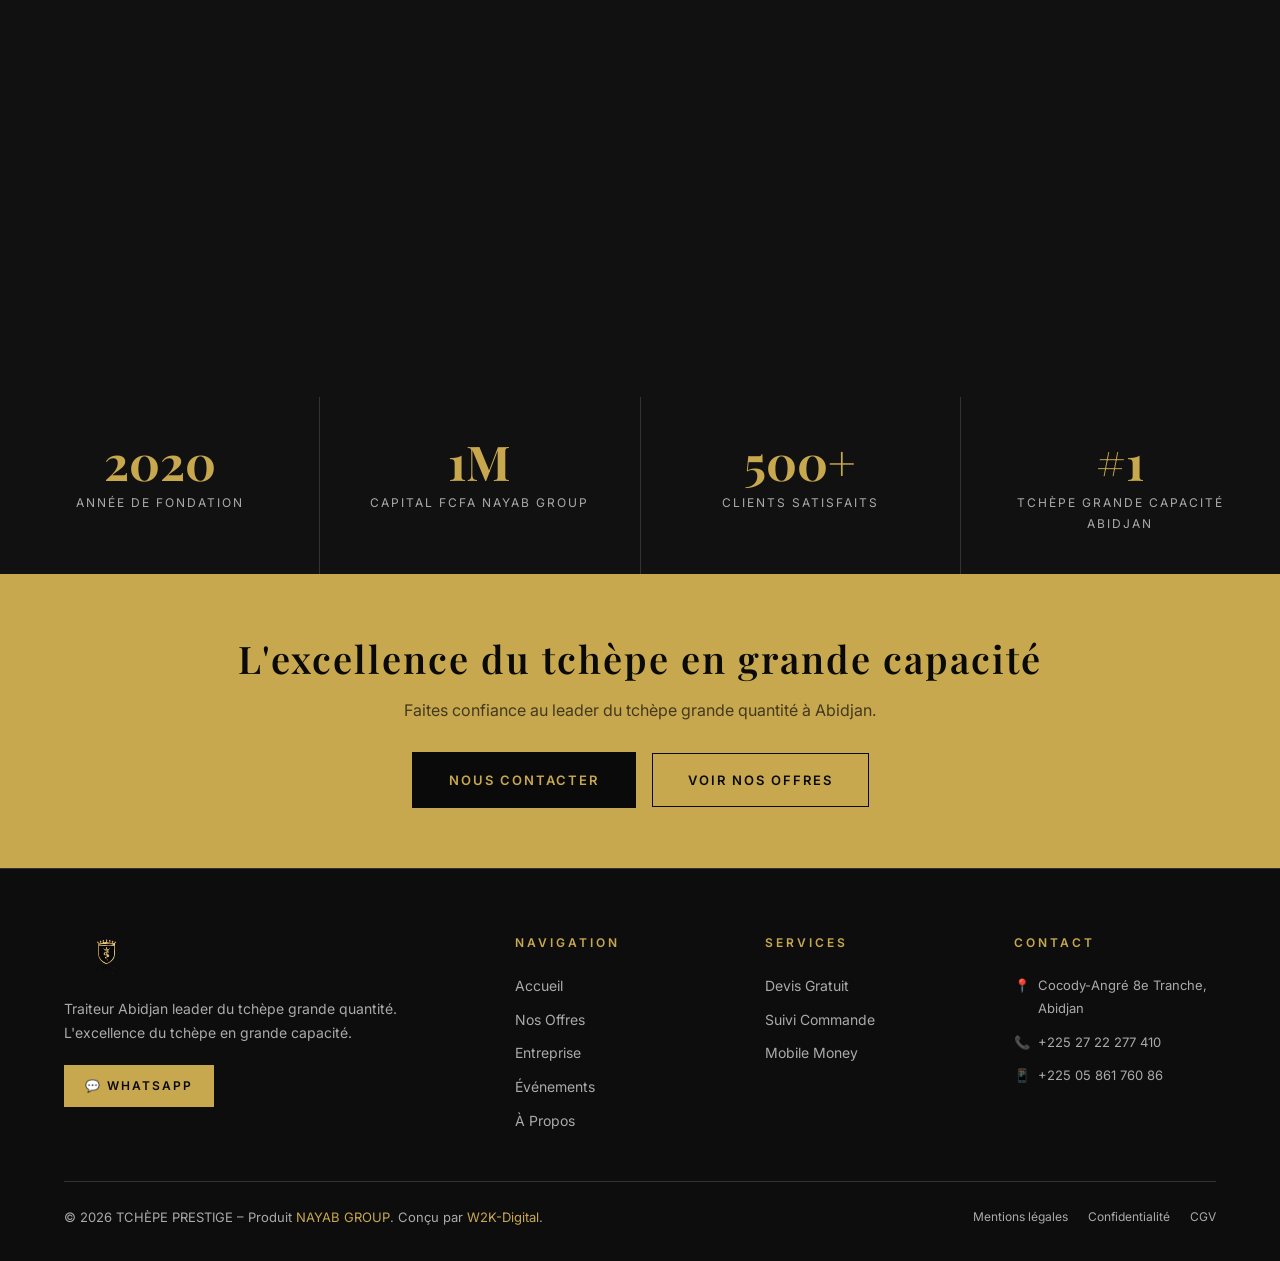
==== commit ba70d2ab: "Add files via upload" ====
--- a/a-propos.html
+++ b/a-propos.html
@@ -15,6 +15,7 @@
   <link rel="preconnect" href="https://fonts.gstatic.com" crossorigin>
   <link href="https://fonts.googleapis.com/css2?family=Playfair+Display:wght@400;600;700&family=Inter:wght@300;400;500;600&display=swap" rel="stylesheet">
   <link rel="stylesheet" href="css/style.css">
+  <link rel="stylesheet" href="css/chatbot.css">
   <!-- FB_PIXEL_ID --><!-- GA_MEASUREMENT_ID -->
 </head>
 <body data-next-page="temoignages.html">
@@ -316,5 +317,6 @@
 
   <script src="js/main.js"></script>
   <script src="js/auto-scroll.js"></script>
+  <script src="js/chatbot.js"></script>
 </body>
 </html>
--- a/css/chatbot.css
+++ b/css/chatbot.css
@@ -0,0 +1,308 @@
+/* ============================================
+   TCHÈPE PRESTIGE — chatbot.css
+   Assistant virtuel tchepePrestige 24/24
+   ============================================ */
+
+/* --- Bouton flottant --- */
+.chatbot-toggle {
+  position: fixed;
+  bottom: 24px;
+  left: 24px;
+  z-index: 9998;
+  width: 60px;
+  height: 60px;
+  border-radius: 50%;
+  background: #C8A84E;
+  border: none;
+  cursor: pointer;
+  display: flex;
+  align-items: center;
+  justify-content: center;
+  box-shadow: 0 4px 20px rgba(200,168,78,0.45);
+  transition: transform 0.2s, box-shadow 0.2s;
+}
+.chatbot-toggle:hover {
+  transform: scale(1.08);
+  box-shadow: 0 6px 28px rgba(200,168,78,0.6);
+}
+.chatbot-toggle svg {
+  width: 28px;
+  height: 28px;
+  fill: #0A0A0A;
+  transition: opacity 0.2s;
+}
+.chatbot-toggle .icon-close { display: none; }
+.chatbot-toggle.open .icon-open  { display: none; }
+.chatbot-toggle.open .icon-close { display: block; }
+
+/* Badge notification */
+.chatbot-badge {
+  position: absolute;
+  top: -4px;
+  right: -4px;
+  width: 18px;
+  height: 18px;
+  background: #e63946;
+  border-radius: 50%;
+  font-size: 11px;
+  font-weight: 700;
+  color: #fff;
+  display: flex;
+  align-items: center;
+  justify-content: center;
+  line-height: 1;
+}
+
+/* --- Fenêtre chatbot --- */
+.chatbot-window {
+  position: fixed;
+  bottom: 96px;
+  left: 24px;
+  z-index: 9999;
+  width: 340px;
+  max-width: calc(100vw - 48px);
+  background: #111111;
+  border: 1px solid rgba(200,168,78,0.3);
+  border-radius: 16px;
+  box-shadow: 0 16px 60px rgba(0,0,0,0.7);
+  display: flex;
+  flex-direction: column;
+  overflow: hidden;
+  transform: scale(0.85) translateY(20px);
+  transform-origin: bottom left;
+  opacity: 0;
+  pointer-events: none;
+  transition: transform 0.25s cubic-bezier(0.34,1.56,0.64,1), opacity 0.2s;
+  max-height: 70vh;
+}
+.chatbot-window.visible {
+  opacity: 1;
+  transform: scale(1) translateY(0);
+  pointer-events: all;
+}
+
+/* Header */
+.chatbot-header {
+  background: #0A0A0A;
+  padding: 14px 16px;
+  display: flex;
+  align-items: center;
+  gap: 10px;
+  border-bottom: 1px solid rgba(200,168,78,0.2);
+  flex-shrink: 0;
+}
+.chatbot-avatar {
+  width: 38px;
+  height: 38px;
+  background: #C8A84E;
+  border-radius: 50%;
+  display: flex;
+  align-items: center;
+  justify-content: center;
+  font-size: 18px;
+  flex-shrink: 0;
+}
+.chatbot-header-info {
+  flex: 1;
+}
+.chatbot-header-name {
+  font-family: 'Playfair Display', Georgia, serif;
+  font-size: 14px;
+  font-weight: 600;
+  color: #C8A84E;
+  line-height: 1.2;
+}
+.chatbot-header-status {
+  font-size: 11px;
+  color: #6dbb6d;
+  display: flex;
+  align-items: center;
+  gap: 4px;
+  margin-top: 2px;
+}
+.chatbot-header-status::before {
+  content: '';
+  width: 7px;
+  height: 7px;
+  background: #6dbb6d;
+  border-radius: 50%;
+  display: inline-block;
+}
+.chatbot-header-close {
+  background: none;
+  border: none;
+  color: #777;
+  cursor: pointer;
+  padding: 4px;
+  font-size: 18px;
+  line-height: 1;
+  transition: color 0.15s;
+}
+.chatbot-header-close:hover { color: #C8A84E; }
+
+/* Messages */
+.chatbot-messages {
+  flex: 1;
+  overflow-y: auto;
+  padding: 16px 14px;
+  display: flex;
+  flex-direction: column;
+  gap: 10px;
+  min-height: 200px;
+  max-height: calc(70vh - 180px);
+  scrollbar-width: thin;
+  scrollbar-color: #333 transparent;
+}
+.chatbot-messages::-webkit-scrollbar { width: 4px; }
+.chatbot-messages::-webkit-scrollbar-thumb { background: #333; border-radius: 4px; }
+
+/* Bulles */
+.chat-msg {
+  display: flex;
+  gap: 8px;
+  align-items: flex-end;
+  animation: msgIn 0.2s ease-out;
+}
+@keyframes msgIn {
+  from { opacity: 0; transform: translateY(8px); }
+  to   { opacity: 1; transform: translateY(0); }
+}
+.chat-msg.bot { flex-direction: row; }
+.chat-msg.user { flex-direction: row-reverse; }
+.chat-msg-avatar {
+  width: 28px;
+  height: 28px;
+  background: #C8A84E;
+  border-radius: 50%;
+  display: flex;
+  align-items: center;
+  justify-content: center;
+  font-size: 13px;
+  flex-shrink: 0;
+}
+.chat-msg-bubble {
+  max-width: 78%;
+  padding: 10px 13px;
+  border-radius: 14px;
+  font-size: 13px;
+  line-height: 1.5;
+  font-family: 'Inter', sans-serif;
+}
+.chat-msg.bot .chat-msg-bubble {
+  background: #1E1E1E;
+  color: #E0E0E0;
+  border-bottom-left-radius: 4px;
+}
+.chat-msg.user .chat-msg-bubble {
+  background: #C8A84E;
+  color: #0A0A0A;
+  font-weight: 500;
+  border-bottom-right-radius: 4px;
+}
+
+/* Typing indicator */
+.chat-typing .chat-msg-bubble {
+  display: flex;
+  gap: 4px;
+  padding: 12px 16px;
+  align-items: center;
+}
+.chat-typing .dot {
+  width: 7px;
+  height: 7px;
+  background: #C8A84E;
+  border-radius: 50%;
+  animation: typingDot 1.2s infinite;
+}
+.chat-typing .dot:nth-child(2) { animation-delay: 0.2s; }
+.chat-typing .dot:nth-child(3) { animation-delay: 0.4s; }
+@keyframes typingDot {
+  0%, 80%, 100% { transform: scale(0.7); opacity: 0.4; }
+  40%           { transform: scale(1);   opacity: 1; }
+}
+
+/* Quick replies */
+.chatbot-quick-replies {
+  padding: 0 14px 14px;
+  display: flex;
+  flex-wrap: wrap;
+  gap: 7px;
+  flex-shrink: 0;
+}
+.chatbot-quick-replies.hidden { display: none; }
+.qr-btn {
+  background: transparent;
+  border: 1px solid rgba(200,168,78,0.5);
+  color: #C8A84E;
+  font-size: 12px;
+  font-family: 'Inter', sans-serif;
+  padding: 7px 12px;
+  border-radius: 20px;
+  cursor: pointer;
+  transition: background 0.15s, color 0.15s;
+  line-height: 1.2;
+}
+.qr-btn:hover {
+  background: #C8A84E;
+  color: #0A0A0A;
+}
+
+/* Input zone */
+.chatbot-input-zone {
+  border-top: 1px solid rgba(200,168,78,0.15);
+  padding: 10px 12px;
+  display: flex;
+  gap: 8px;
+  flex-shrink: 0;
+}
+.chatbot-input {
+  flex: 1;
+  background: #1E1E1E;
+  border: 1px solid #333;
+  border-radius: 20px;
+  padding: 9px 14px;
+  font-size: 13px;
+  color: #E0E0E0;
+  font-family: 'Inter', sans-serif;
+  outline: none;
+  transition: border-color 0.15s;
+}
+.chatbot-input:focus { border-color: #C8A84E; }
+.chatbot-input::placeholder { color: #555; }
+.chatbot-send {
+  width: 38px;
+  height: 38px;
+  background: #C8A84E;
+  border: none;
+  border-radius: 50%;
+  cursor: pointer;
+  display: flex;
+  align-items: center;
+  justify-content: center;
+  flex-shrink: 0;
+  transition: opacity 0.15s;
+}
+.chatbot-send:hover { opacity: 0.85; }
+.chatbot-send svg { width: 16px; height: 16px; fill: #0A0A0A; }
+
+/* Lien dans les messages */
+.chat-msg-bubble a {
+  color: #C8A84E;
+  text-decoration: underline;
+}
+.chat-msg.user .chat-msg-bubble a { color: #0A0A0A; }
+
+/* Mobile */
+@media (max-width: 480px) {
+  .chatbot-window {
+    left: 12px;
+    right: 12px;
+    width: auto;
+    max-width: none;
+    bottom: 88px;
+  }
+  .chatbot-toggle {
+    left: 16px;
+    bottom: 16px;
+  }
+}
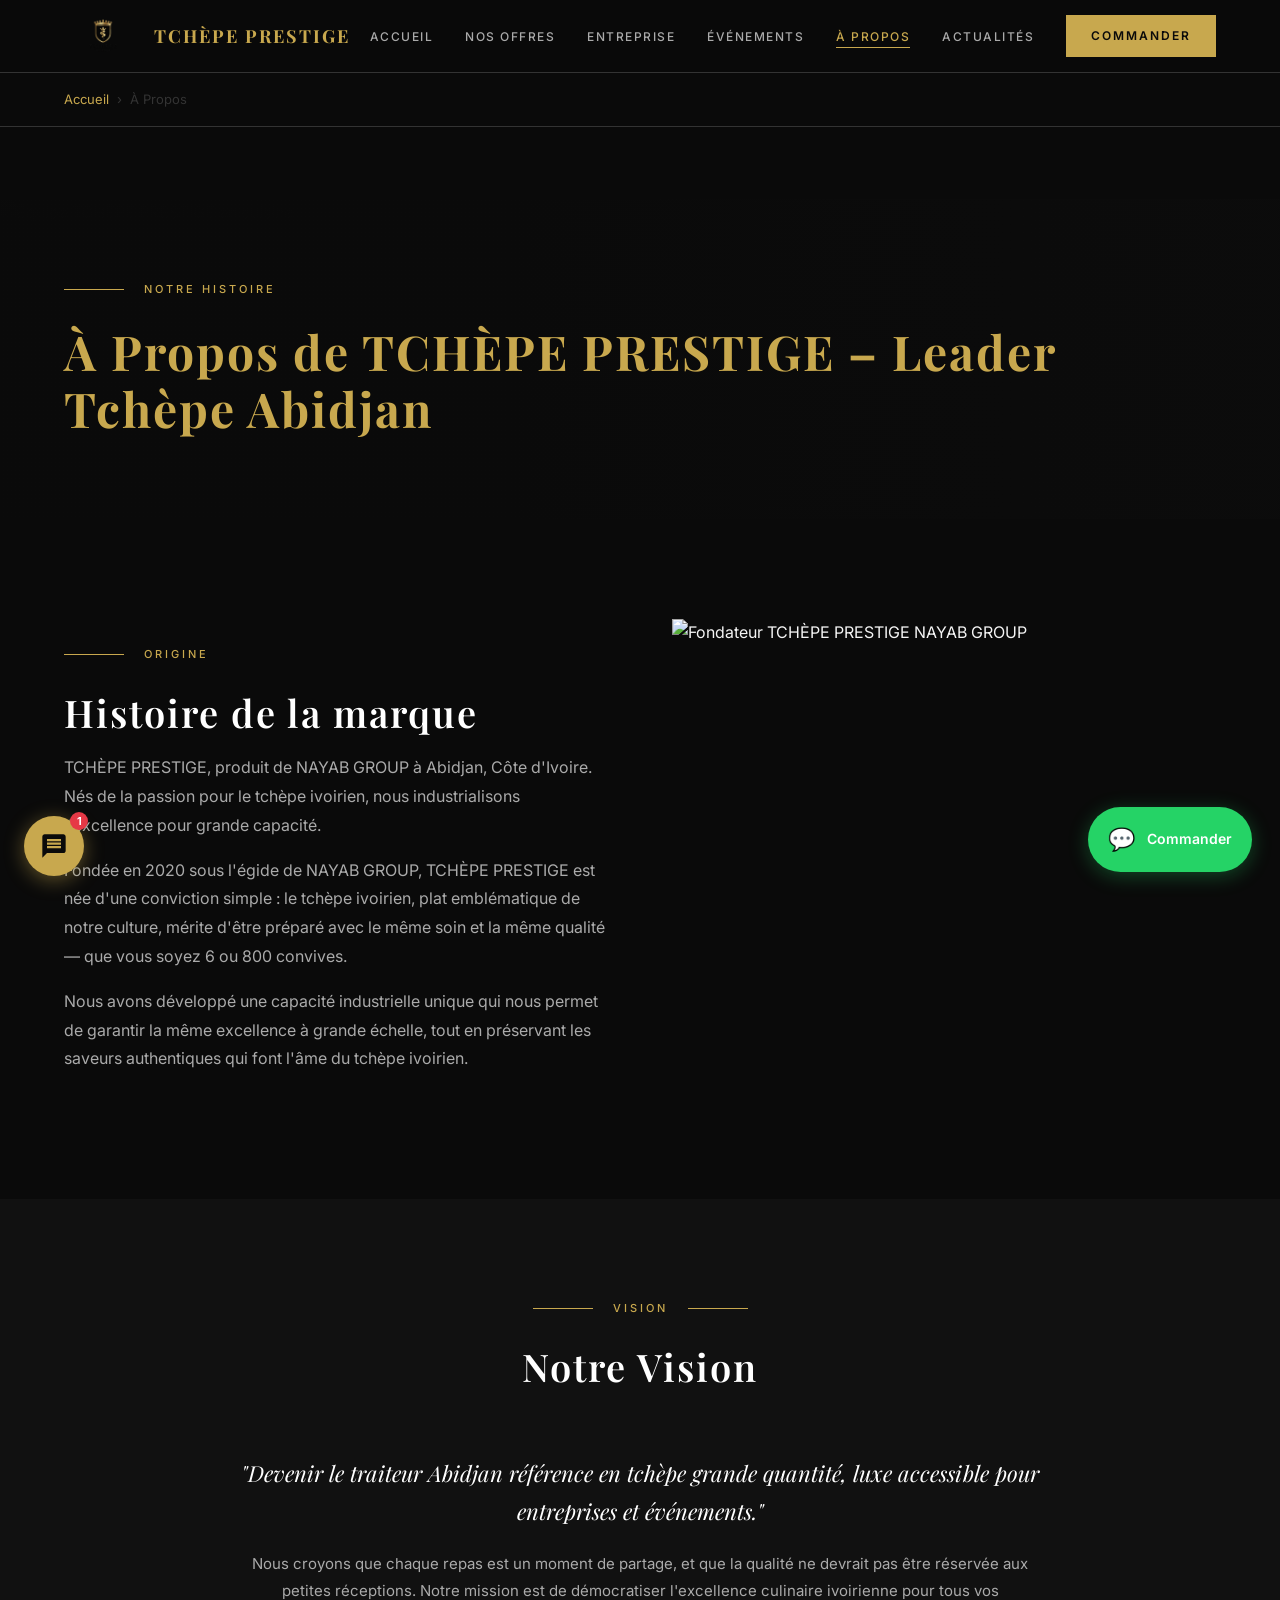
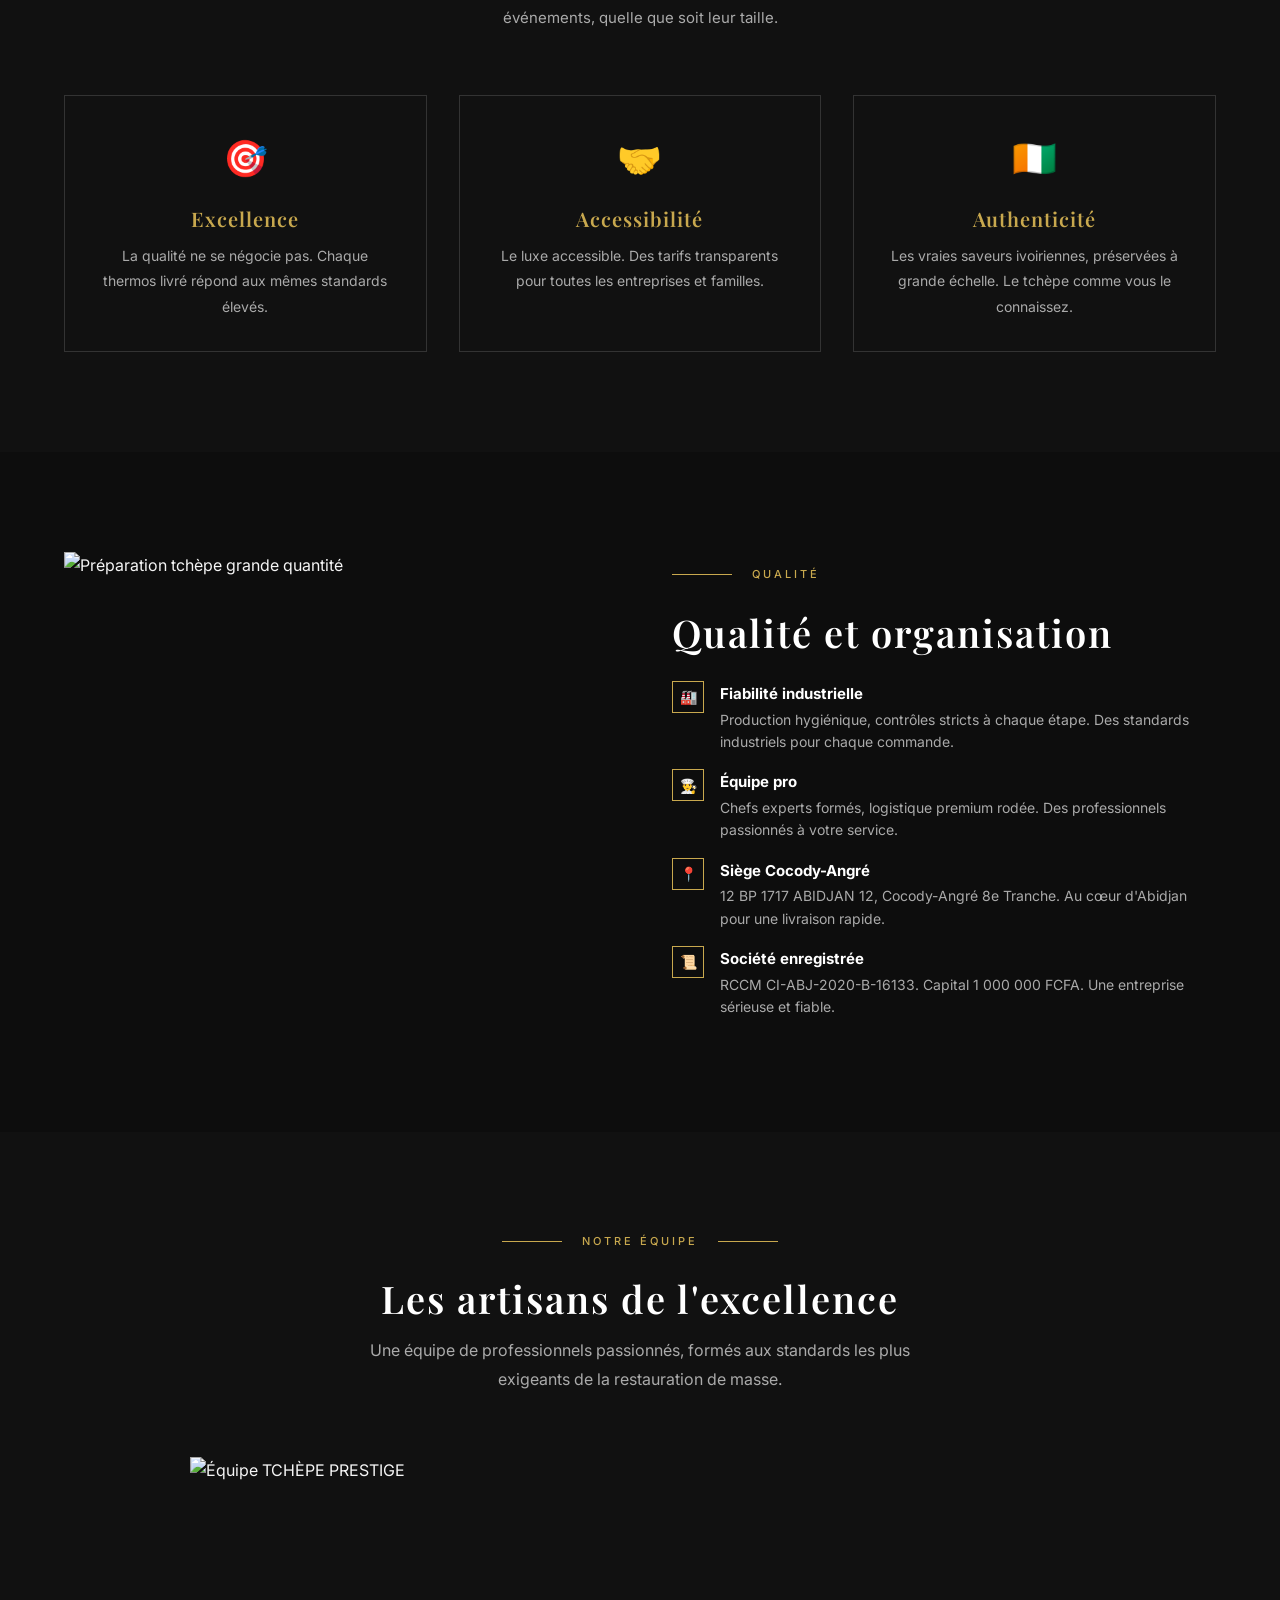
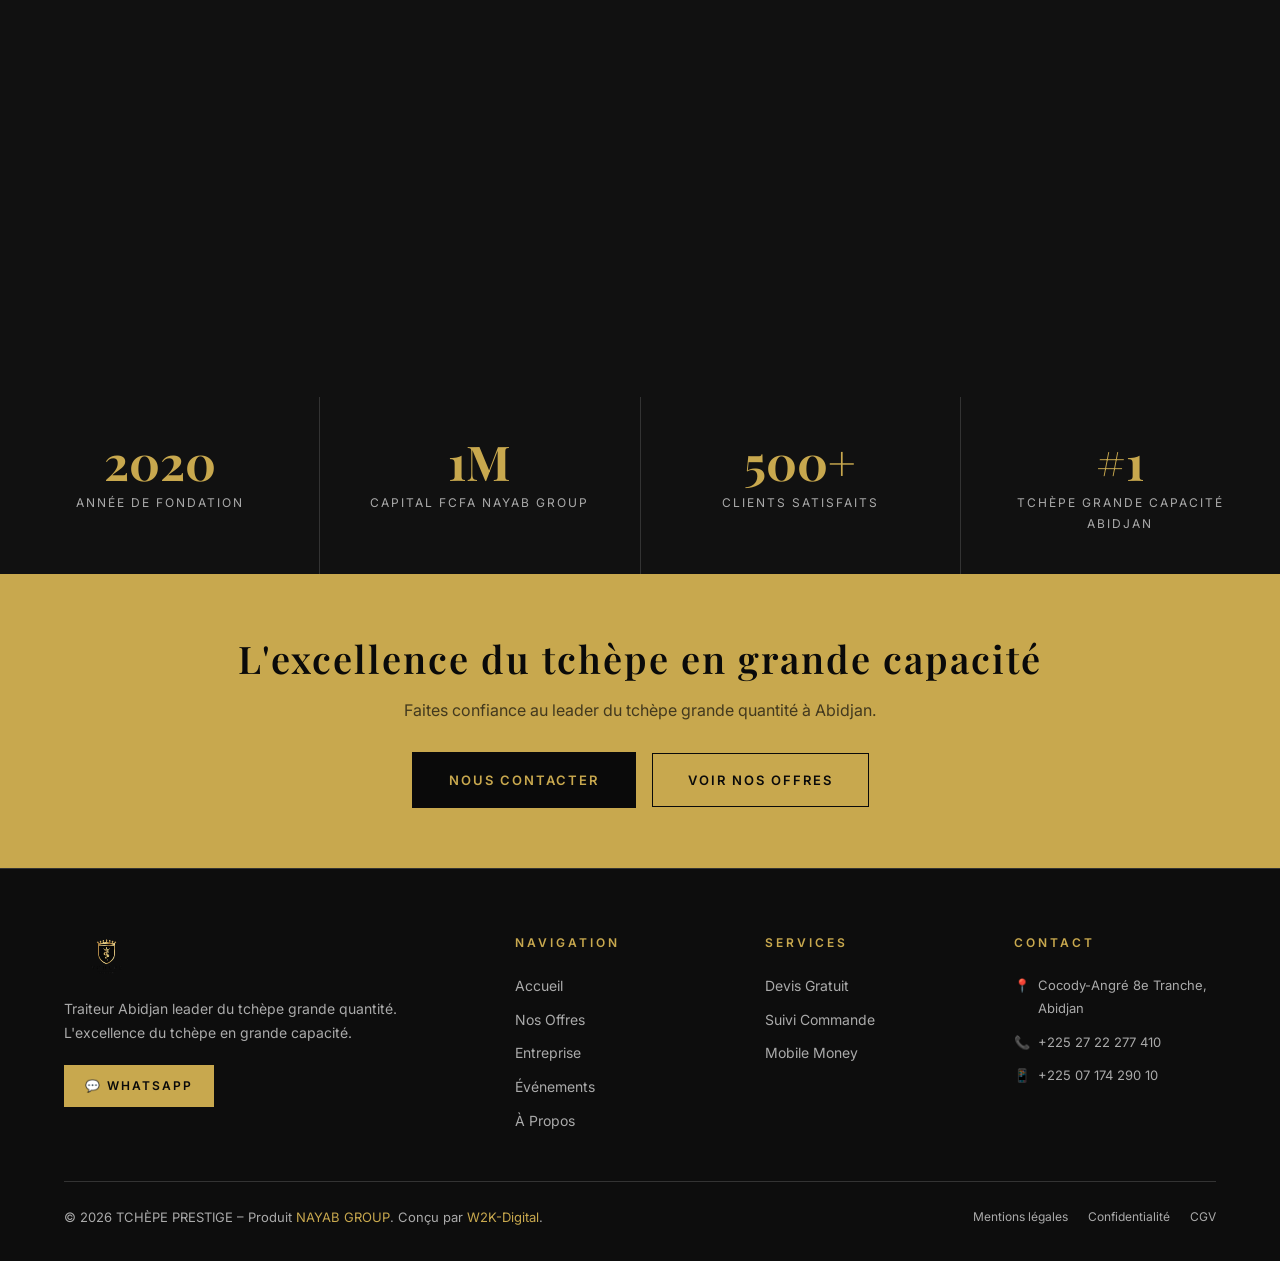
==== commit 4082b22c: "Update a-propos.html" ====
--- a/a-propos.html
+++ b/a-propos.html
@@ -291,7 +291,7 @@
           <div class="footer-contact-info">
             <p><span>📍</span> Cocody-Angré 8e Tranche, Abidjan</p>
             <p><span>📞</span> +225 27 22 277 410</p>
-            <p><span>📱</span> +225 05 861 760 86</p>
+            <p><span>📱</span> +225 07 174 290 10</p>
           </div>
         </div>
       </div>
